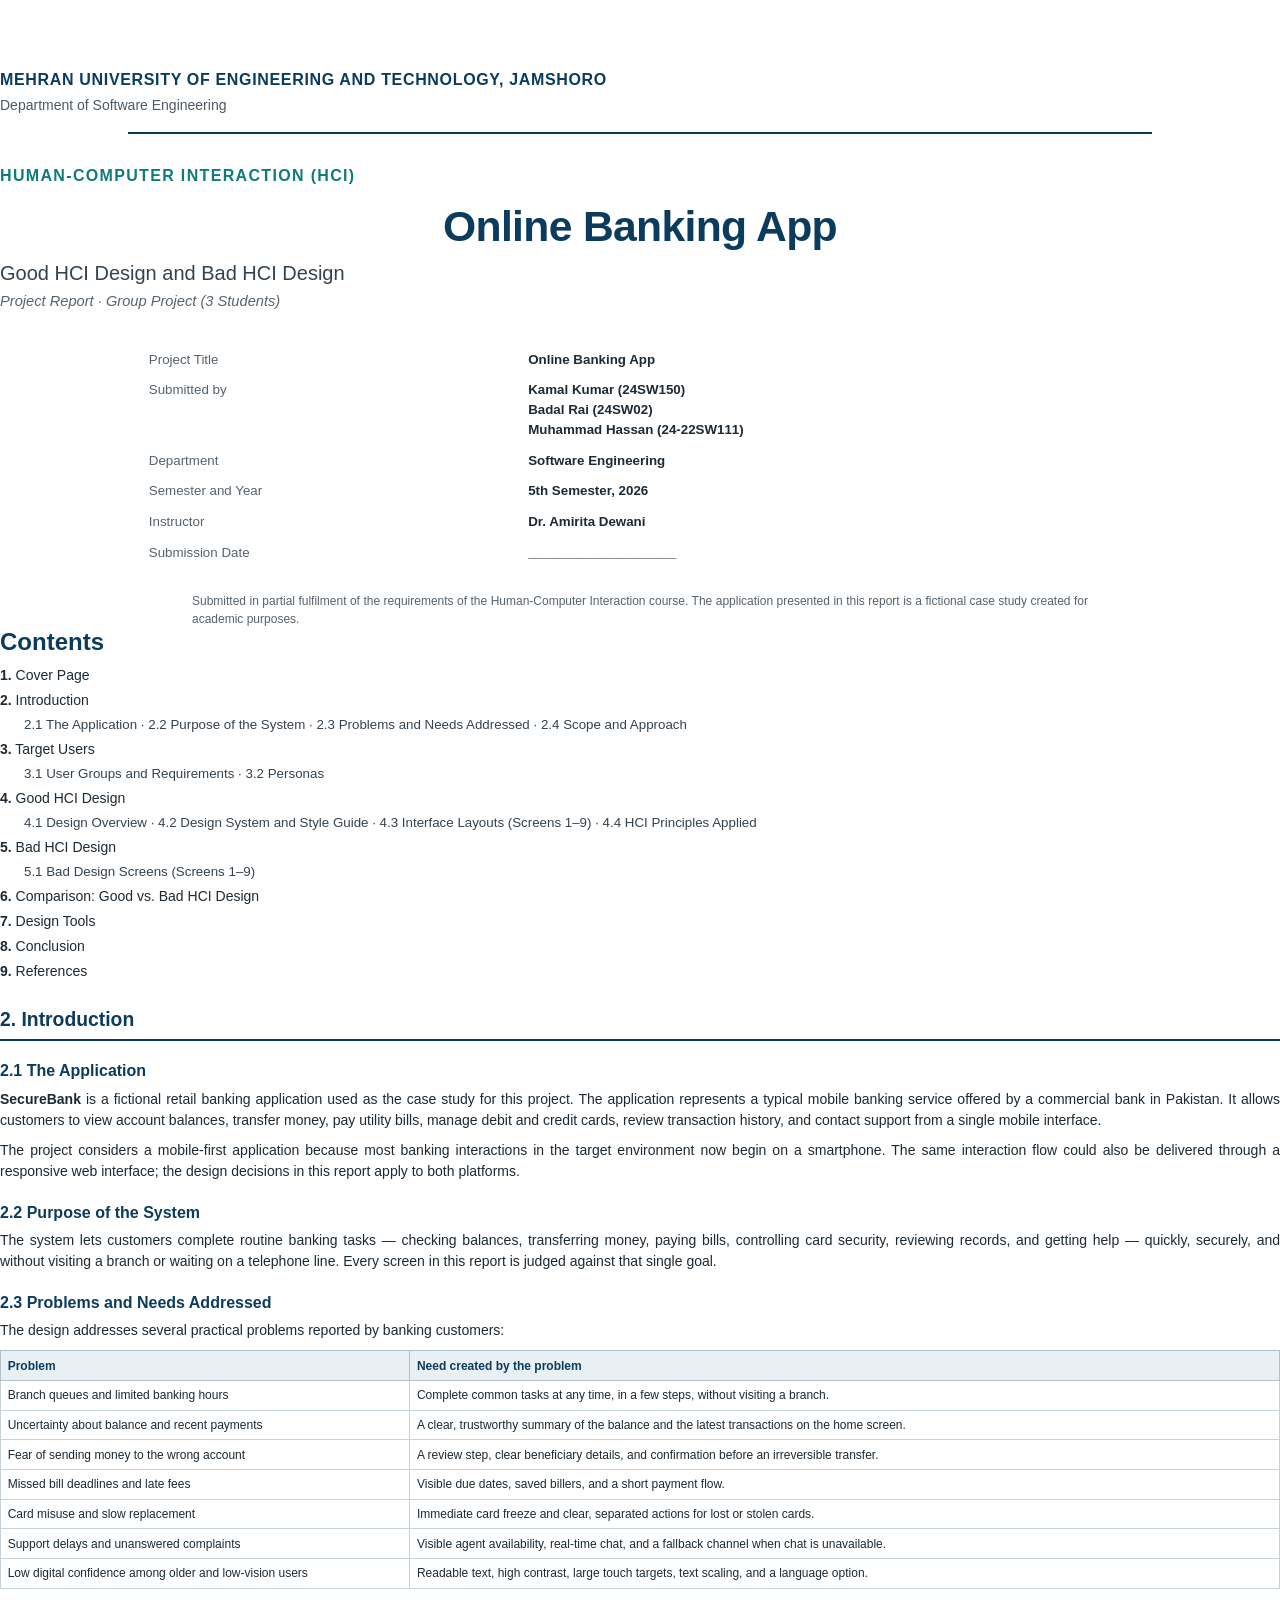
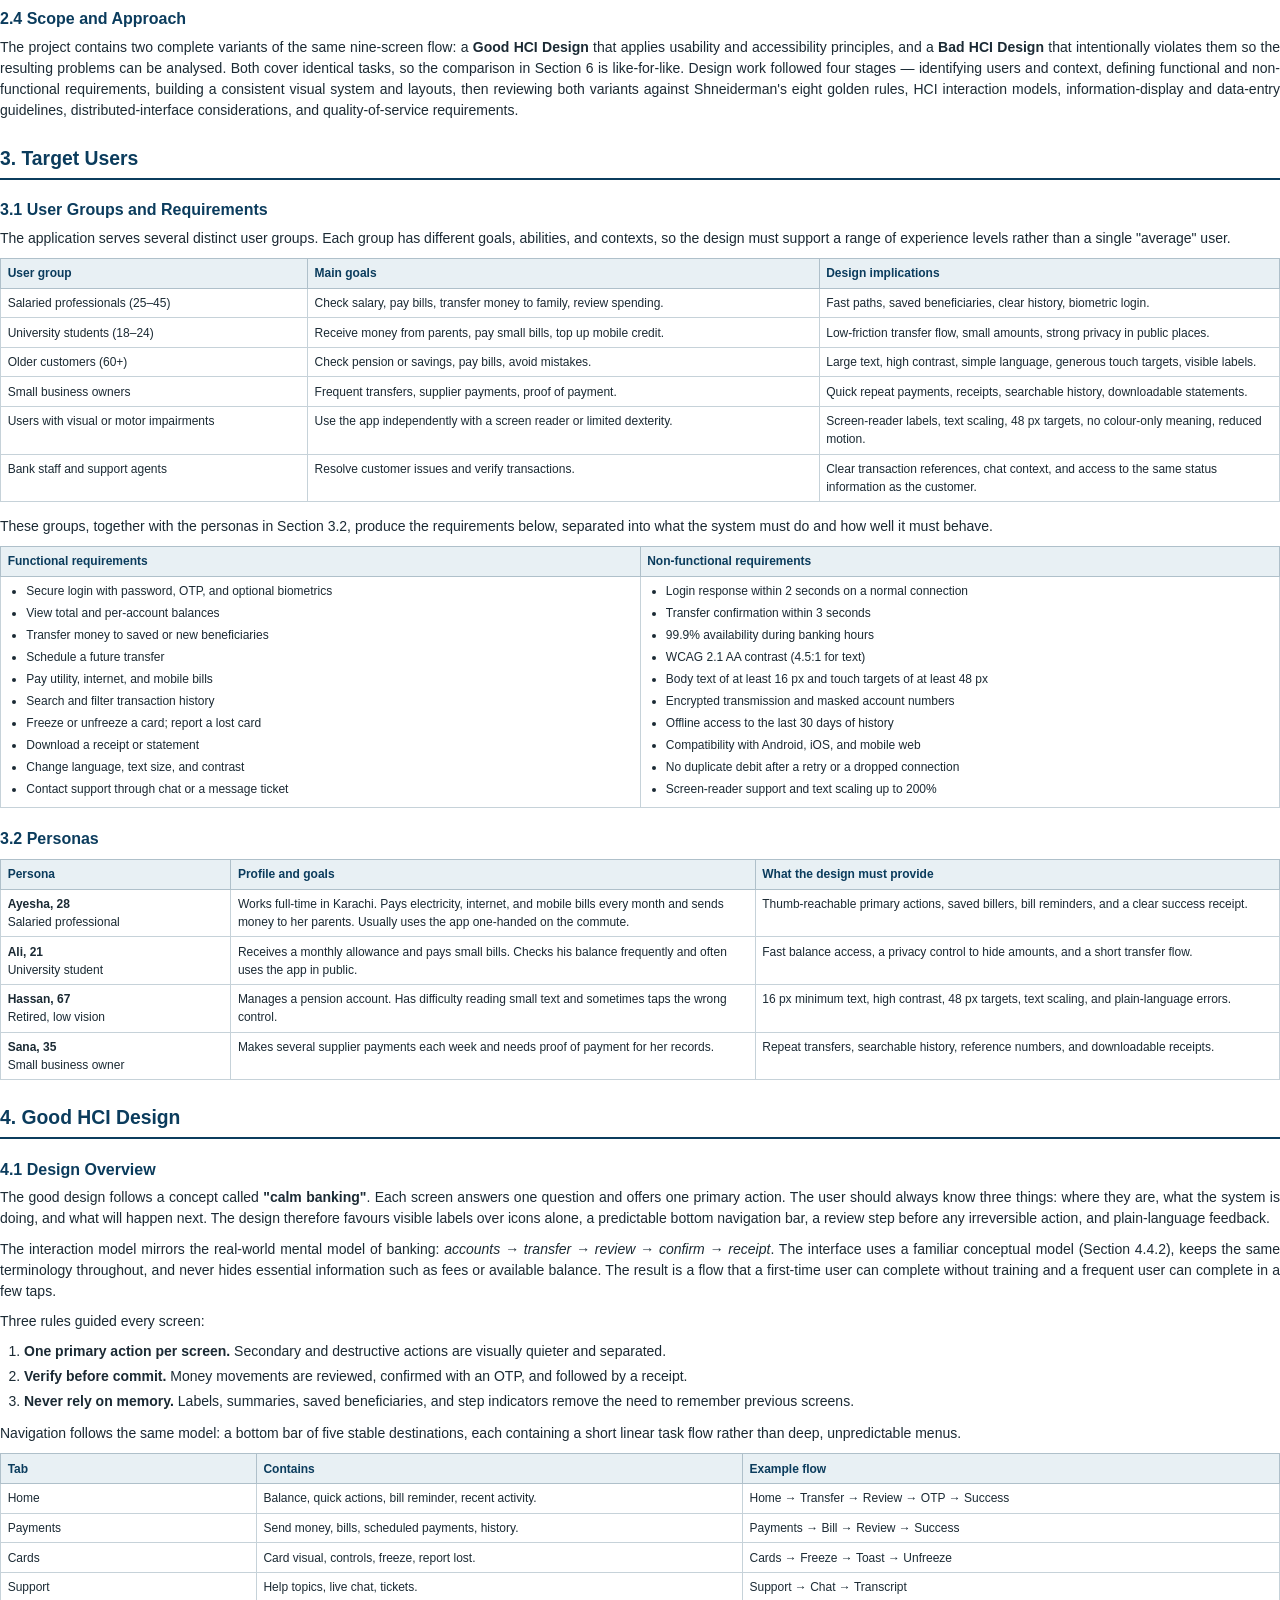
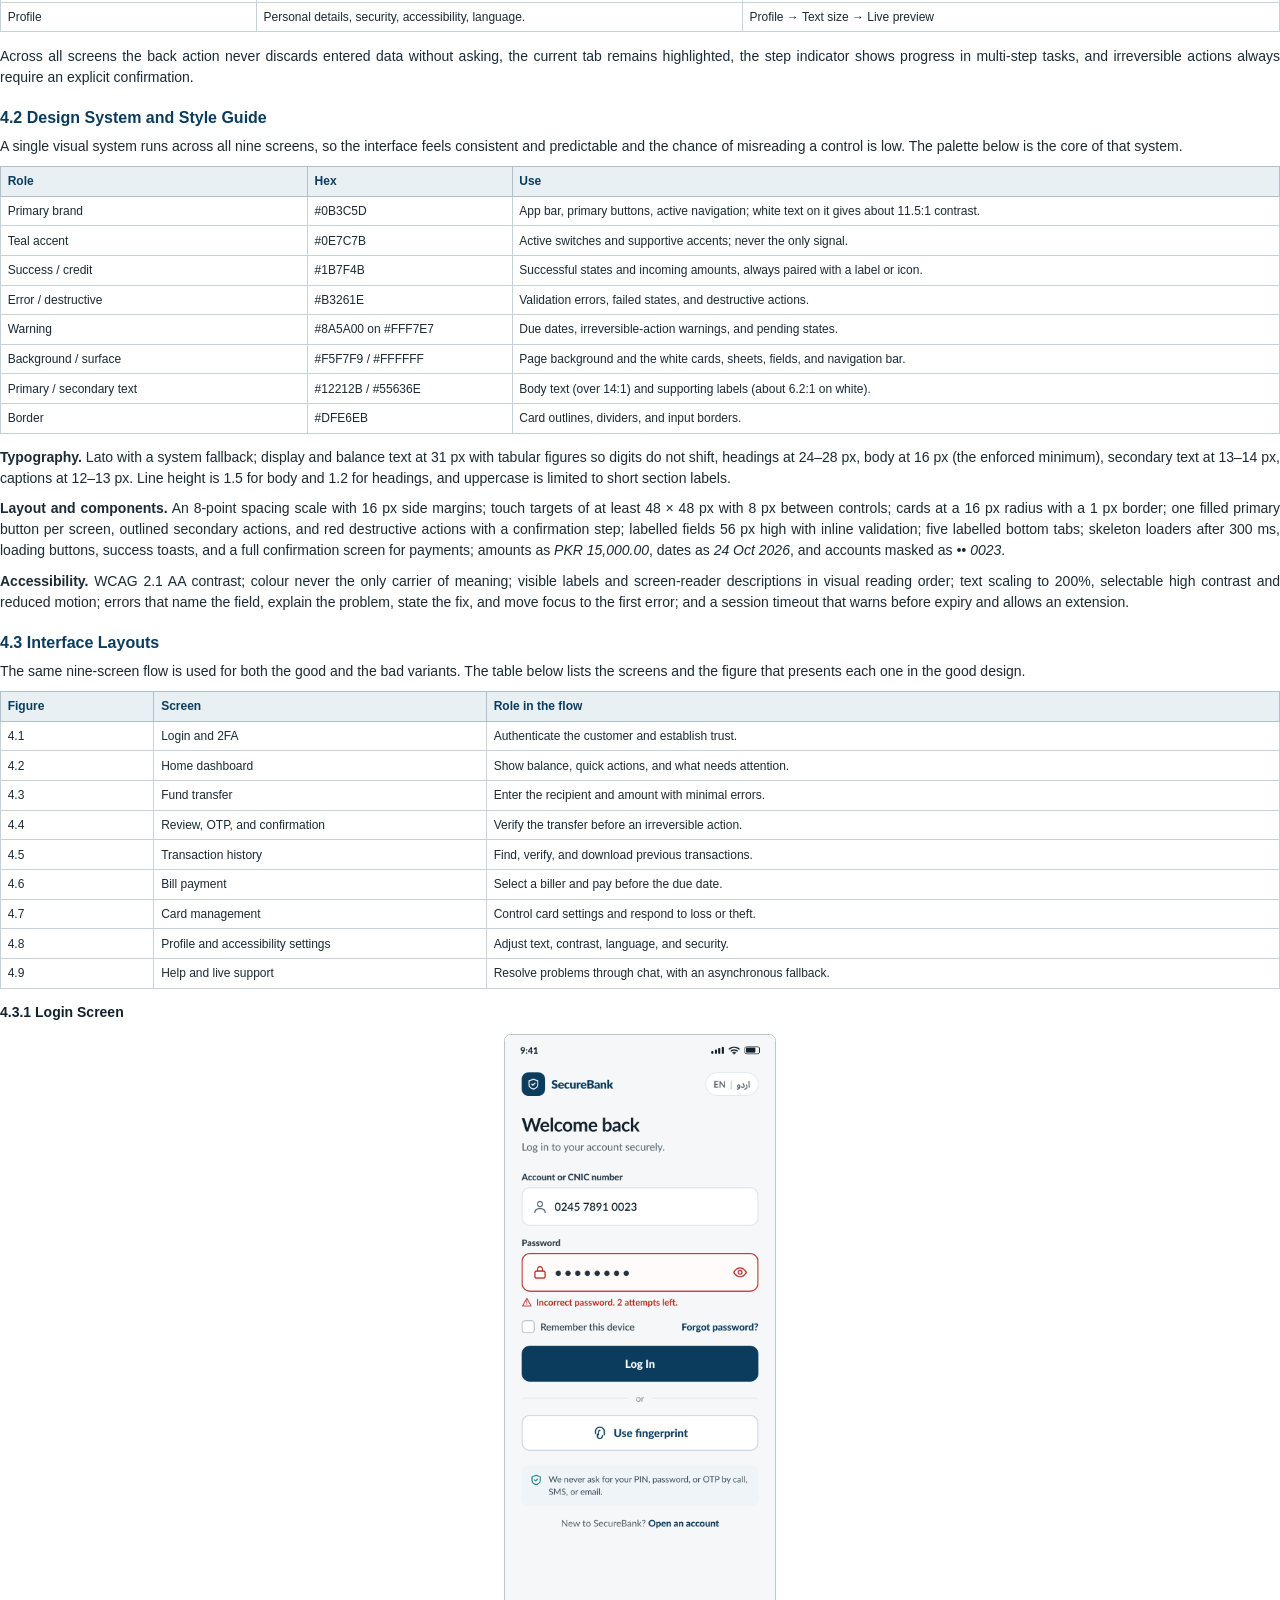
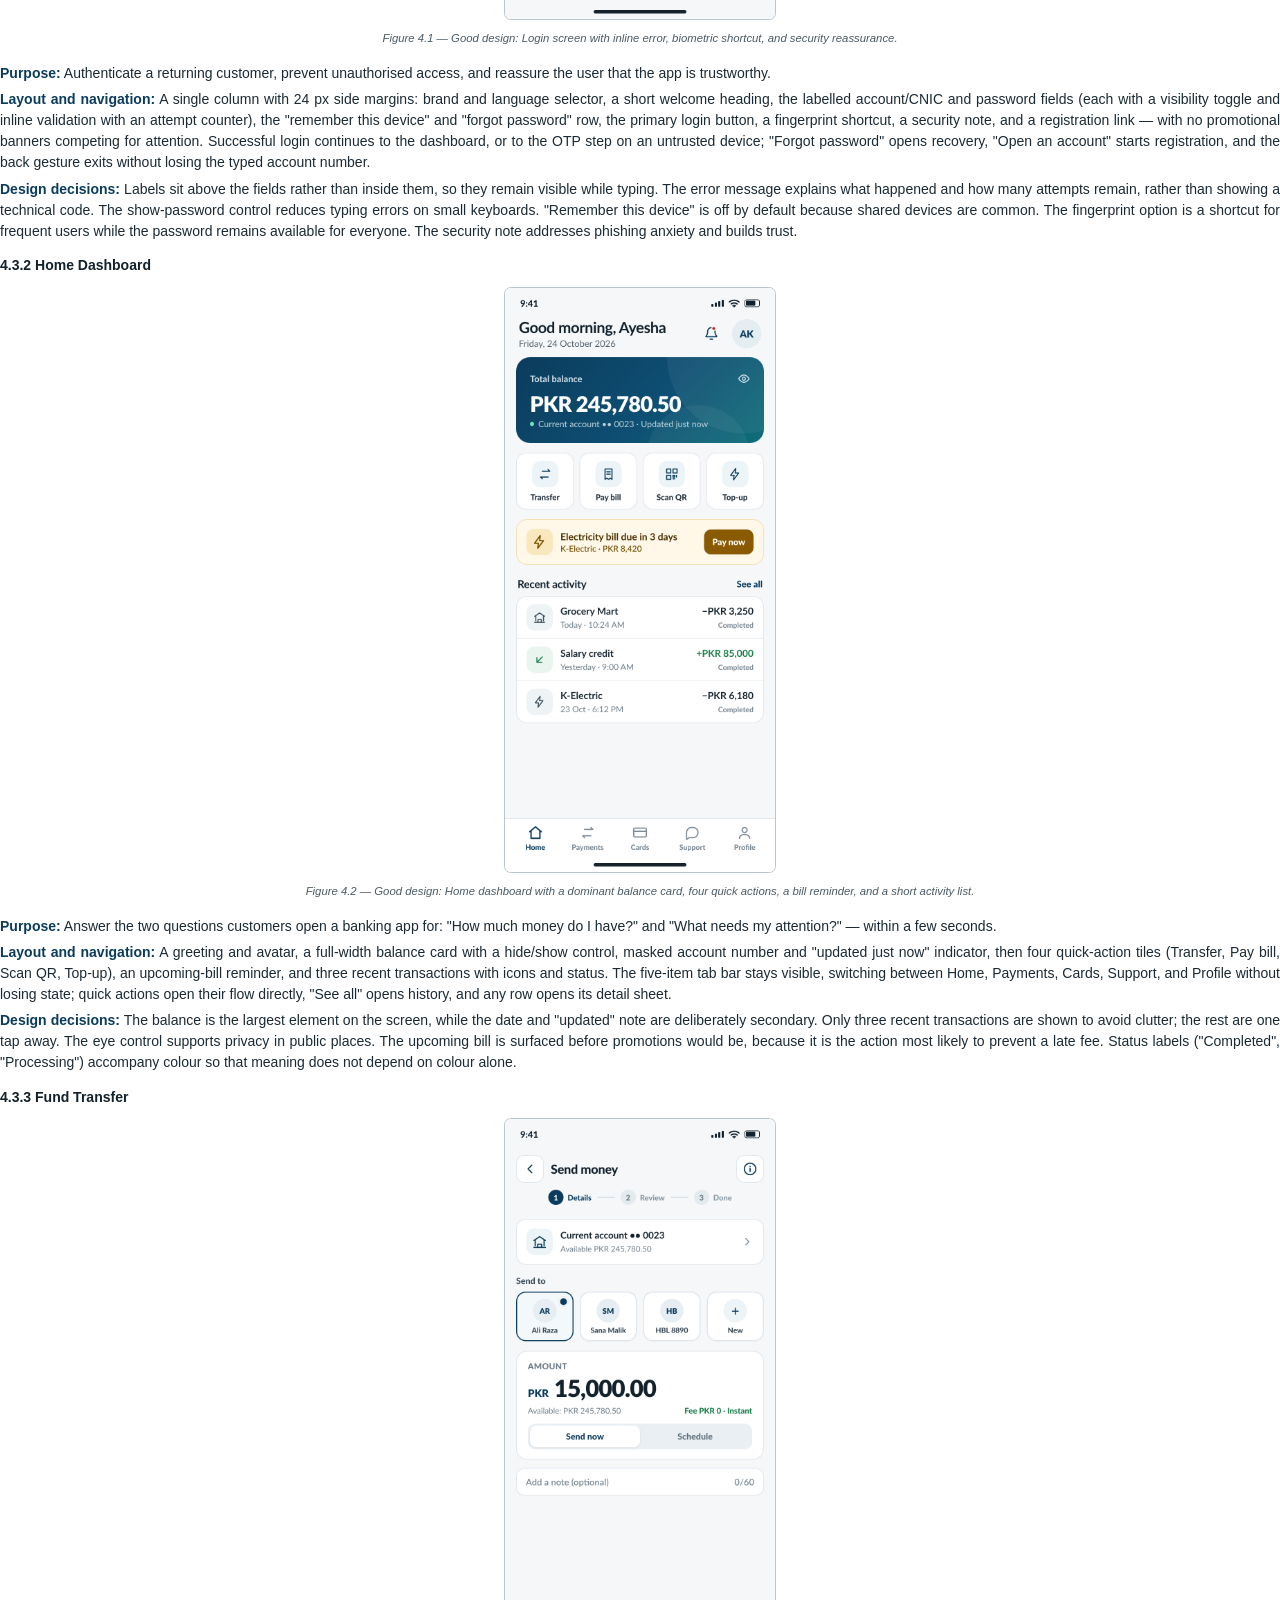
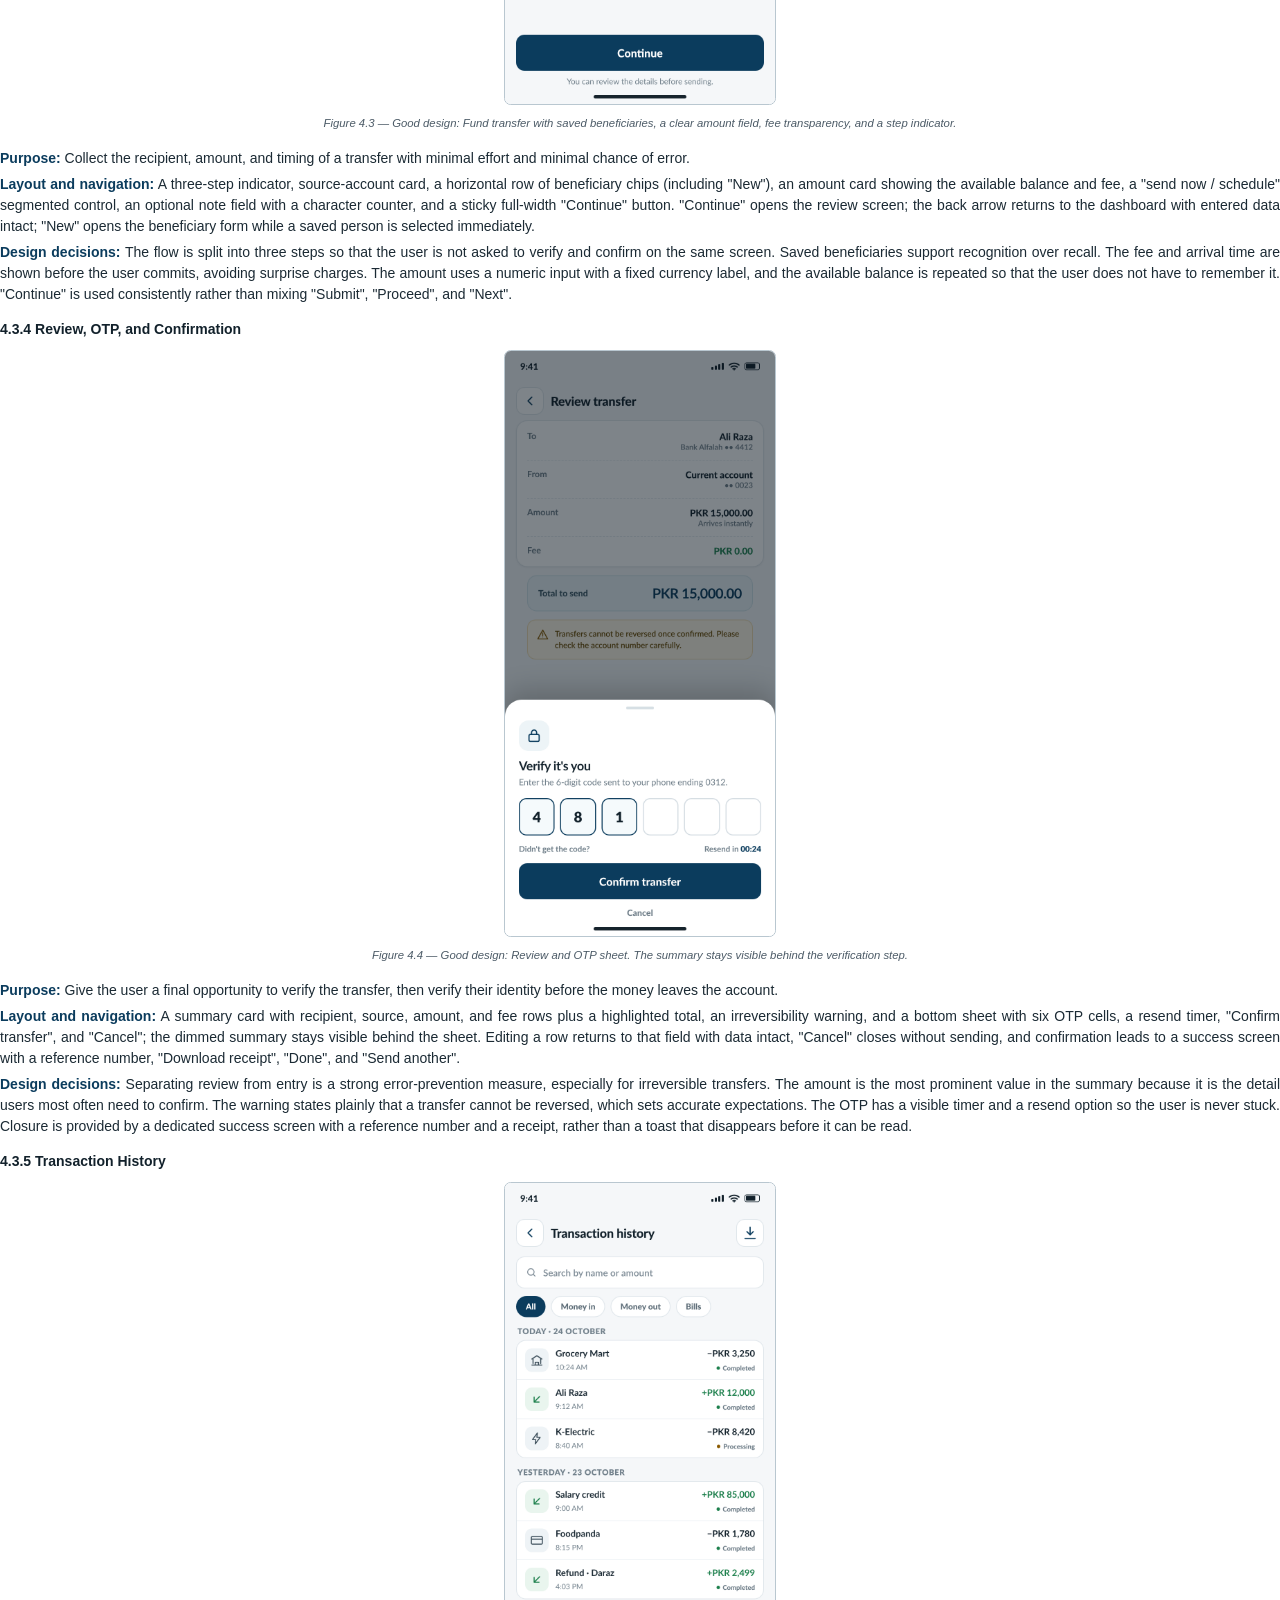
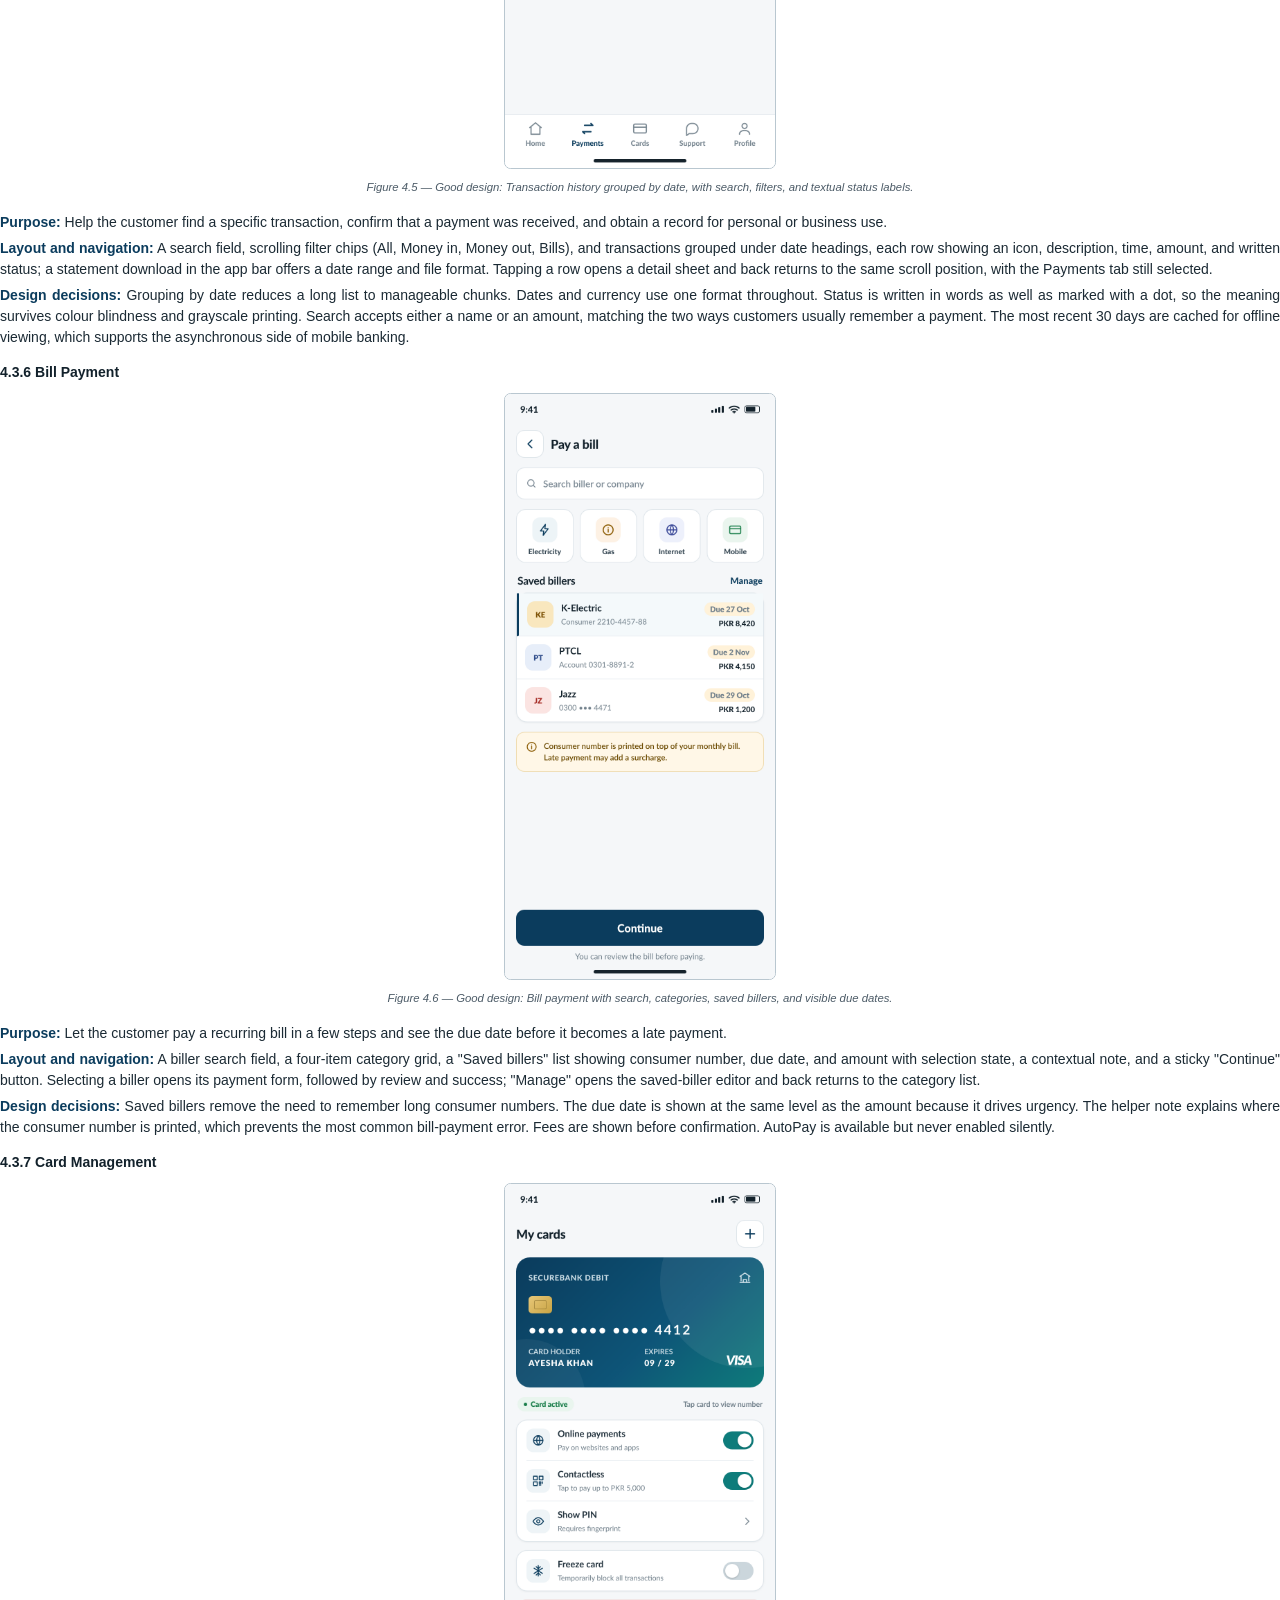
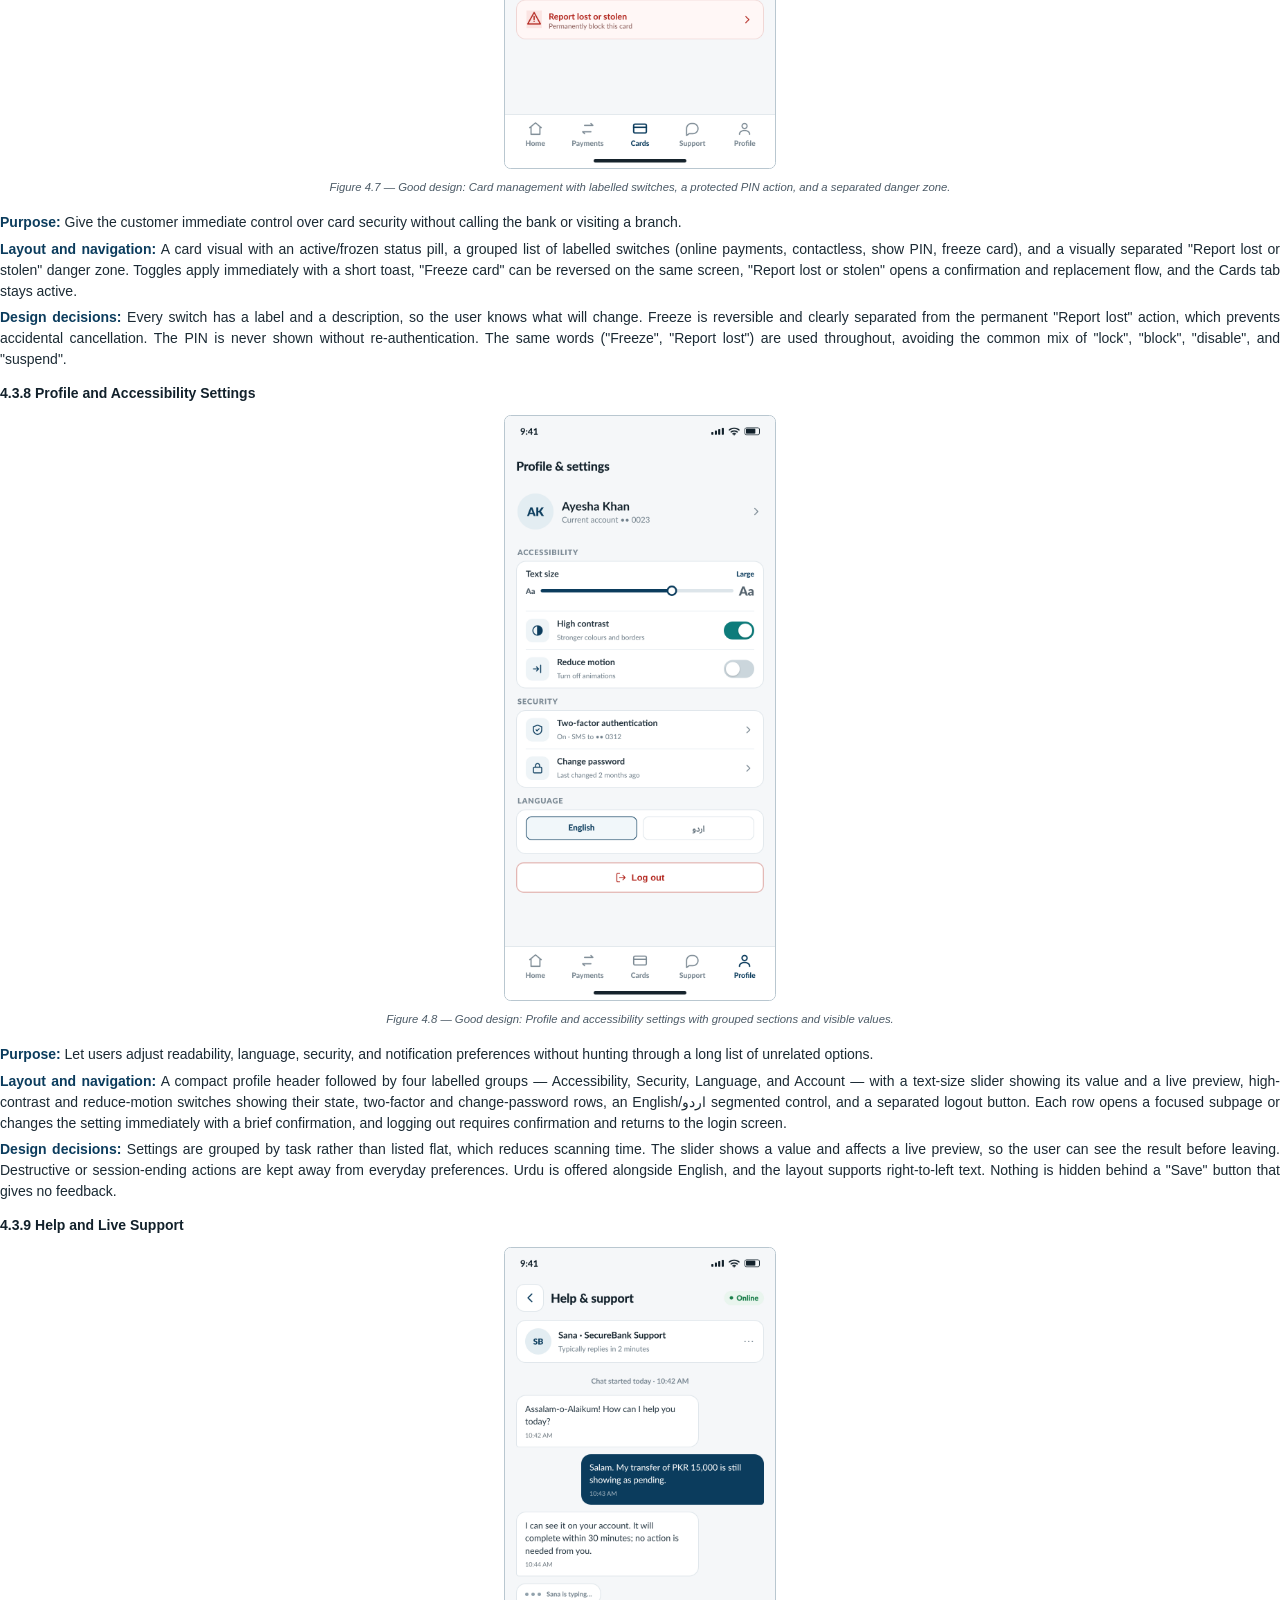
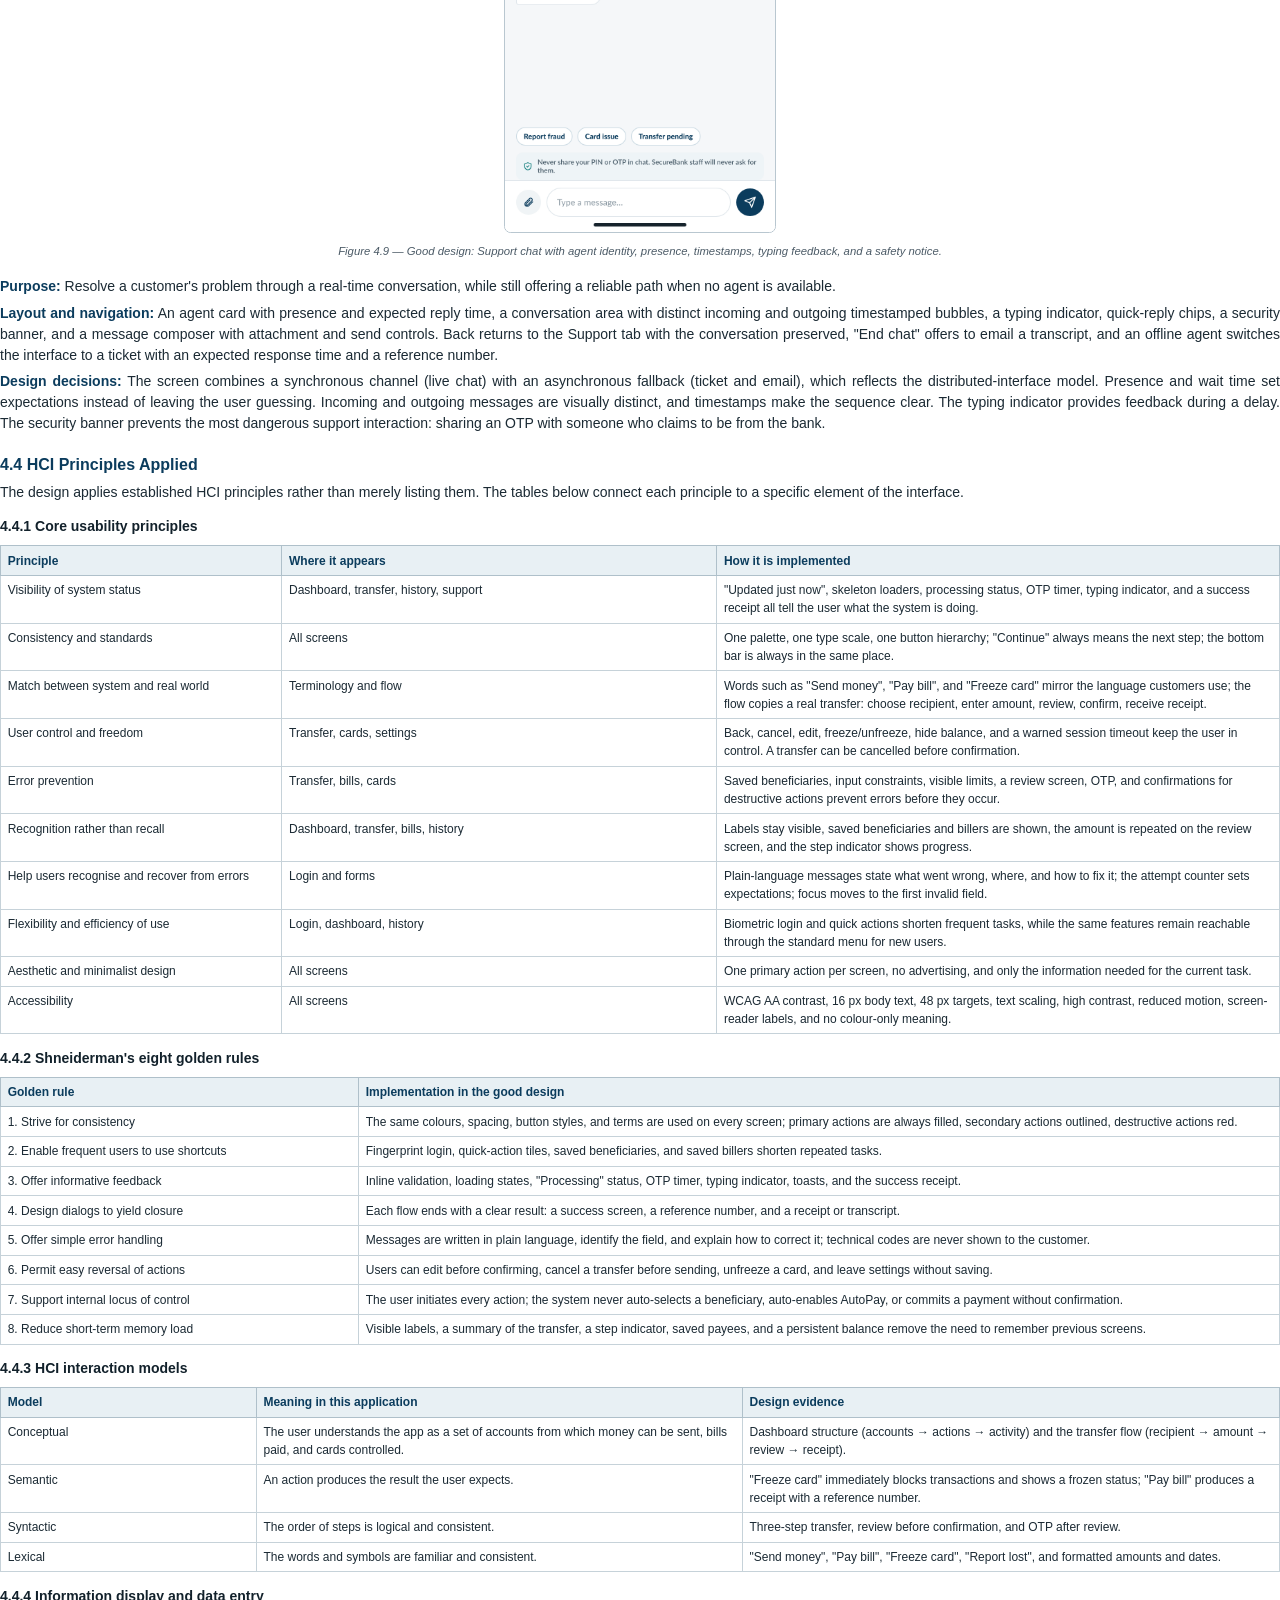
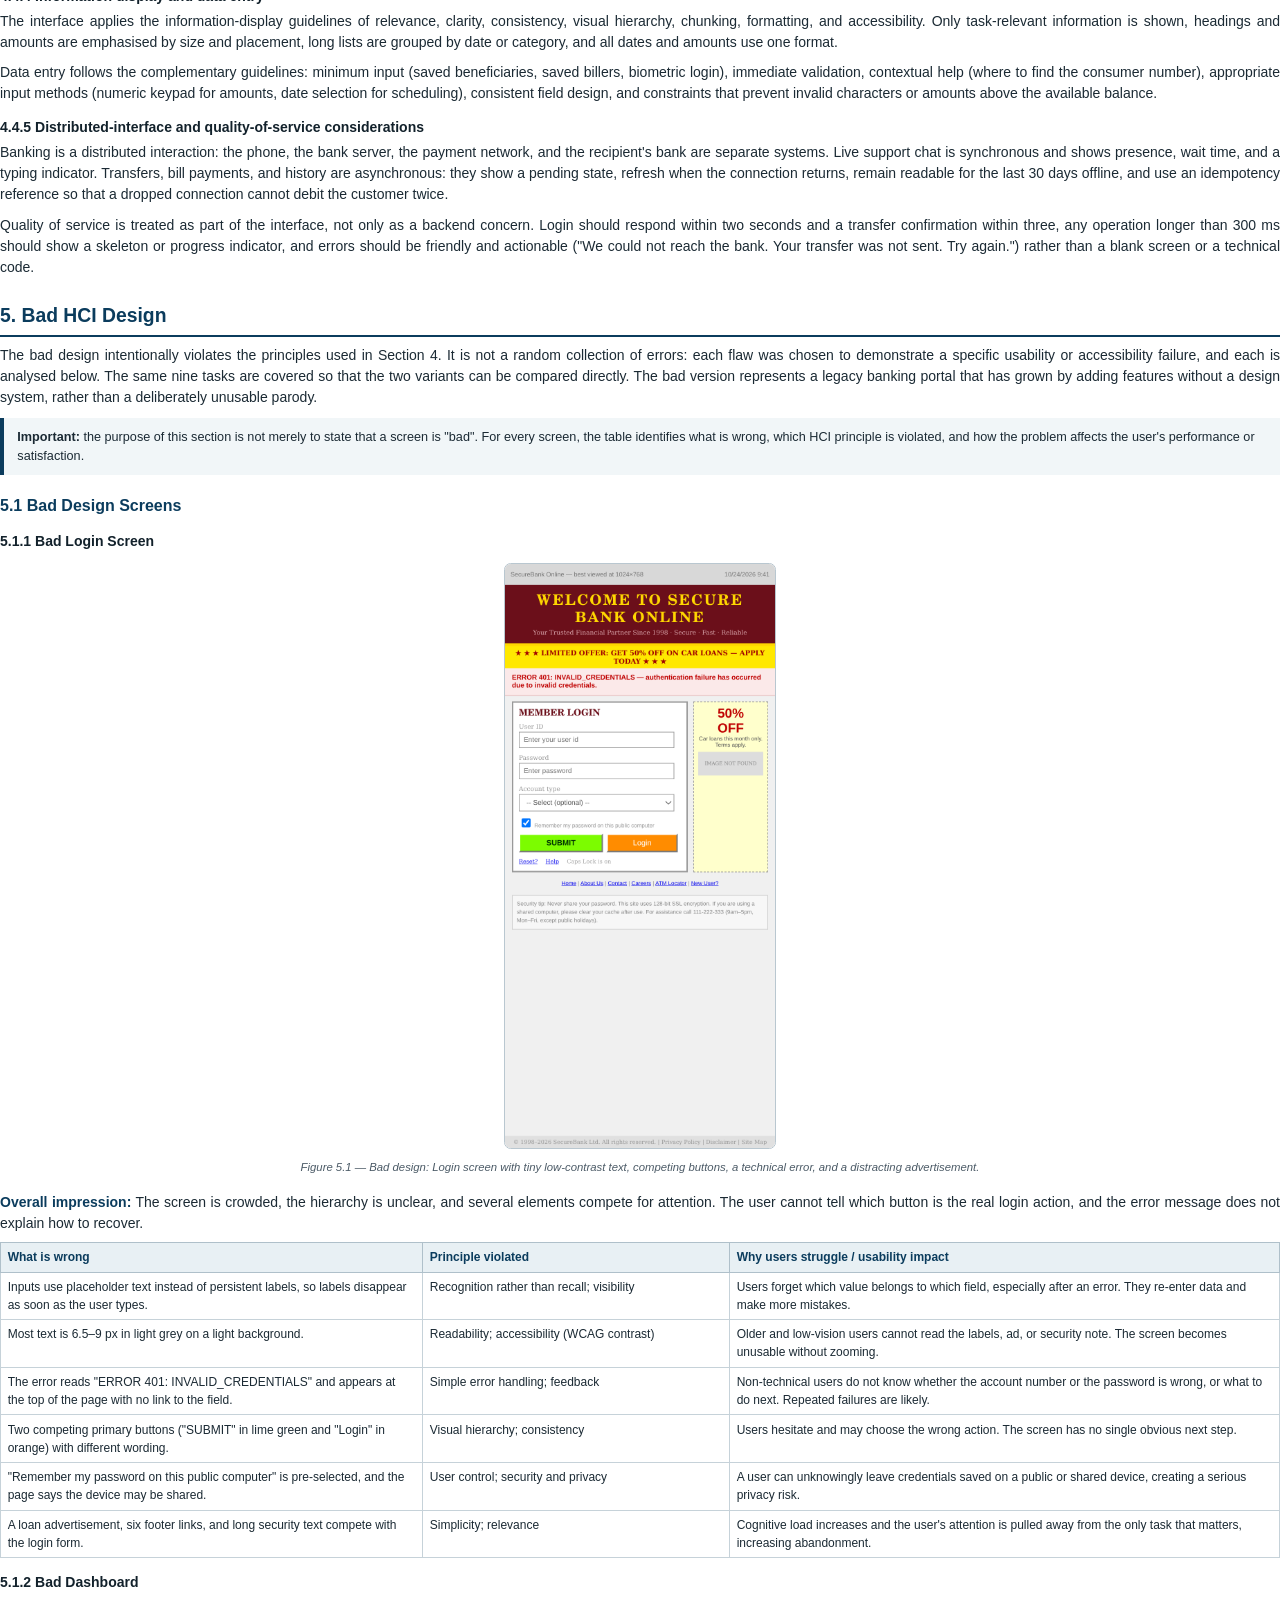
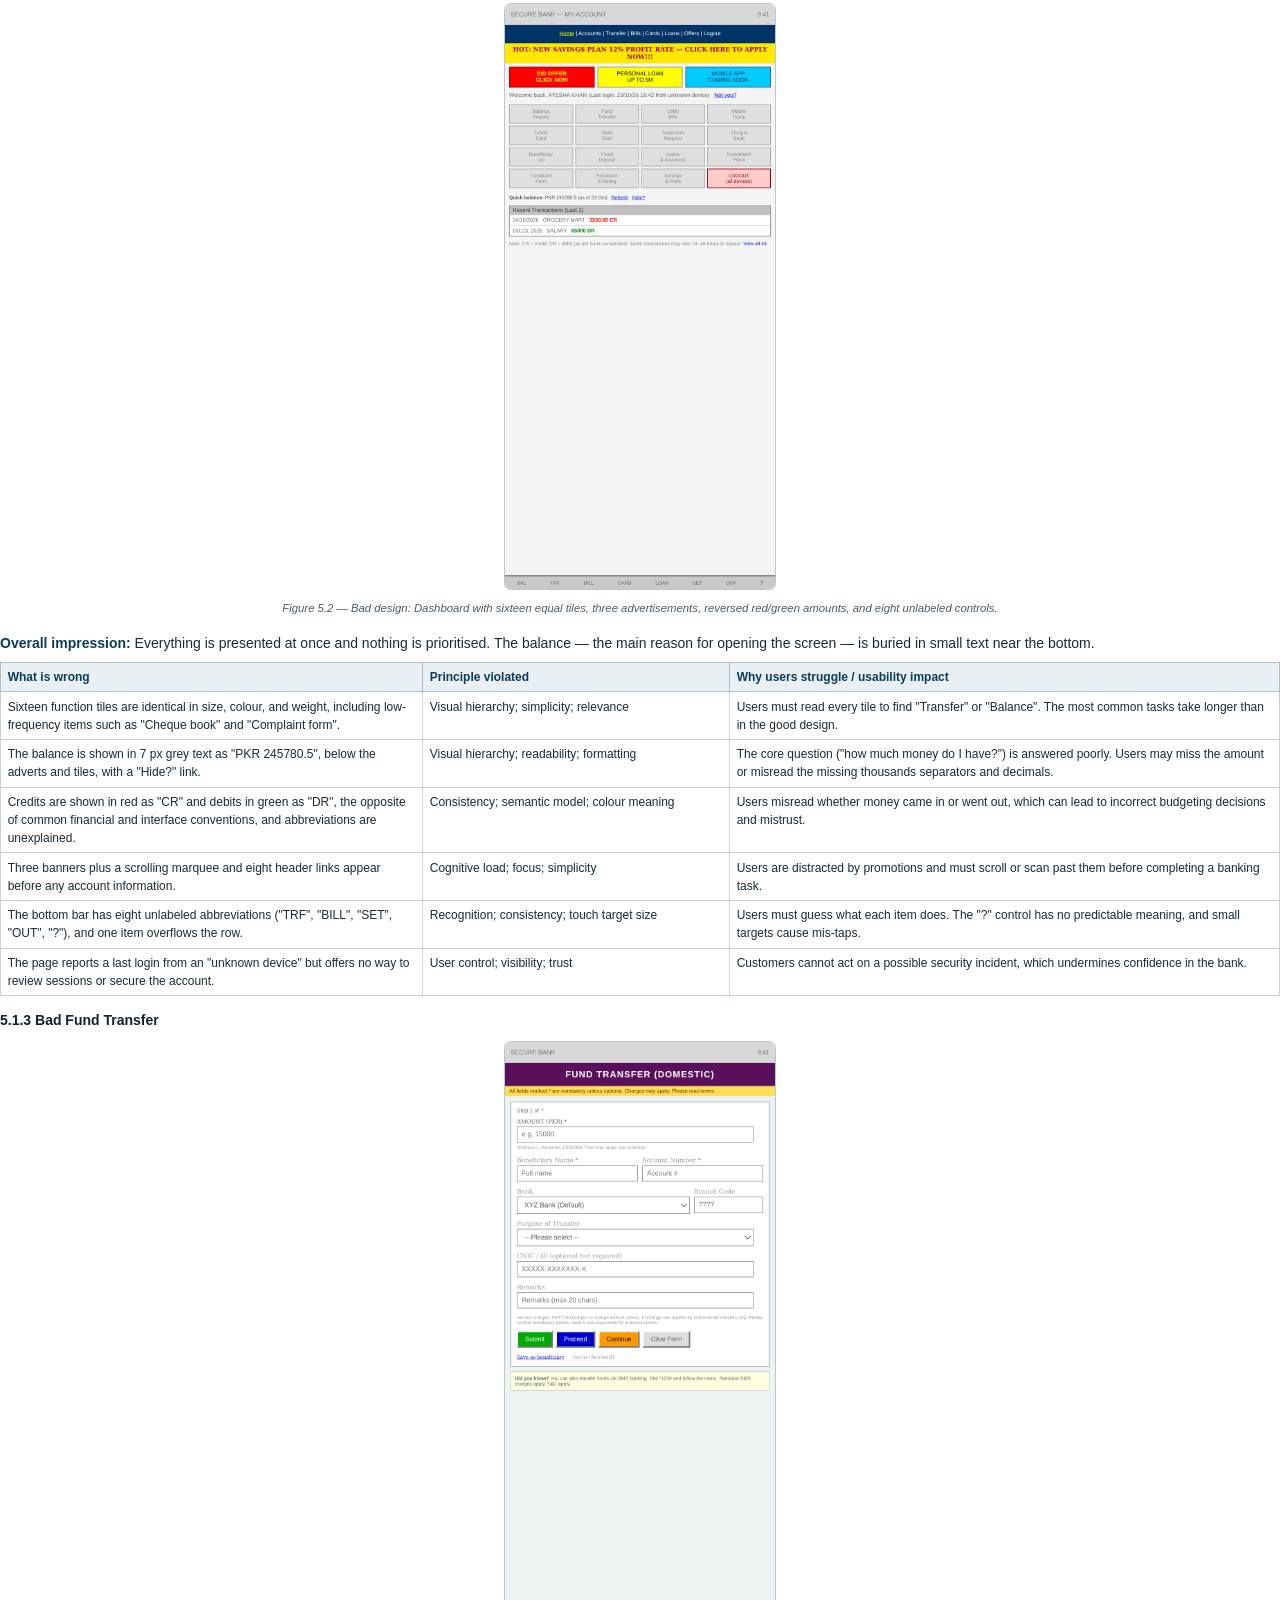
==== report/HCI_Project_Report.html @ adb455c4 "Add SecureBank HCI prototype: usable and violation builds with study layer" ====
<!doctype html>
<html lang="en">
<head>
<meta charset="utf-8">
<title>HCI Project Report — Online Banking App</title>
<style>
@page{size:A4;margin:2cm}
body{font-family:'Lato','Noto Sans',Arial,sans-serif;font-size:10.5pt;line-height:1.5;color:#1B2A34;margin:0}
h1{font-size:21pt;color:#0B3C5D;margin:0 0 6pt;line-height:1.2}
h2{font-size:14.5pt;color:#0B3C5D;margin:18pt 0 6pt;border-bottom:1.5pt solid #0B3C5D;padding-bottom:3pt;page-break-after:avoid}
h3{font-size:12pt;color:#0B3C5D;margin:14pt 0 4pt;page-break-after:avoid}
h4{font-size:10.5pt;color:#12212B;margin:10pt 0 3pt}
p{margin:0 0 7pt;text-align:justify}
ul,ol{margin:0 0 8pt 18pt;padding:0}
li{margin-bottom:3pt}
table{width:100%;border-collapse:collapse;margin:6pt 0 10pt;font-size:9pt;page-break-inside:avoid}
th{background:#E8F0F4;color:#0B3C5D;text-align:left;padding:4pt 5pt;border:0.75pt solid #AFC0CA;vertical-align:top}
td{padding:4pt 5pt;border:0.75pt solid #C6D2D9;vertical-align:top}
.muted{color:#55636E}
.small{font-size:9pt}
figure{margin:8pt 0 12pt;text-align:center;page-break-inside:avoid}
figure img{width:270px;max-width:100%;border:1px solid #B9C7D0;border-radius:5pt}
figcaption{font-size:8.5pt;color:#4B5A66;font-style:italic;margin-top:3pt}
.cover{text-align:center;padding-top:18mm}
.cover .uni{font-size:12pt;font-weight:bold;letter-spacing:.5pt;color:#0B3C5D;margin:0}
.cover .dept{font-size:10.5pt;color:#4B5A66;margin:2pt 0 0}
.cover .rule{height:2pt;background:#0B3C5D;width:80%;margin:12pt auto 22pt}
.cover .course{font-size:12pt;font-weight:bold;color:#0E7C7B;letter-spacing:1pt;text-transform:uppercase;margin:0 0 10pt}
.cover h1{font-size:32pt;margin:0 0 4pt;letter-spacing:-.5pt}
.cover .subtitle{font-size:15pt;color:#33434F;margin:0 0 2pt}
.cover .tag{font-size:11pt;color:#55636E;font-style:italic;margin:0 0 24pt}
.cover table{width:78%;margin:0 auto 18pt;font-size:10pt;page-break-inside:avoid}
.cover td{border:0;padding:4pt 6pt;text-align:left}
.cover td.k{color:#55636E;width:38%}
.cover td.v{font-weight:bold}
.cover .note{font-size:9pt;color:#55636E;width:70%;margin:14pt auto 0;line-height:1.5}
.pagebreak{page-break-after:always;height:0}
.toc{font-size:10.5pt;margin-top:6pt}
.toc div{margin-bottom:3pt}
.toc .l2{margin-left:18pt;font-size:10pt;color:#33434F}
.note-box{background:#F1F6F8;border-left:3pt solid #0B3C5D;padding:7pt 10pt;margin:8pt 0 10pt;font-size:9.5pt}
.warn-box{background:#FFF7E7;border-left:3pt solid #8A5A00;padding:7pt 10pt;margin:8pt 0 10pt;font-size:9.5pt}
.screen-meta{margin:0 0 6pt}
.screen-meta p{margin:0 0 4pt}
.screen-meta b.lbl{color:#0B3C5D}
.two-col{display:table;width:100%}
.two-col>div{display:table-cell;width:50%;vertical-align:top;padding-right:8pt}
.refs p{text-indent:-18pt;margin-left:18pt;font-size:9.5pt}
</style>
</head>
<body>

<!-- ============ COVER ============ -->
<div class="cover">
  <p class="uni">MEHRAN UNIVERSITY OF ENGINEERING AND TECHNOLOGY, JAMSHORO</p>
  <p class="dept">Department of Software Engineering</p>
  <div class="rule"></div>
  <p class="course">Human-Computer Interaction (HCI)</p>
  <h1>Online Banking App</h1>
  <p class="subtitle">Good HCI Design and Bad HCI Design</p>
  <p class="tag">Project Report · Group Project (3 Students)</p>

  <table>
    <tr><td class="k">Project Title</td><td class="v">Online Banking App</td></tr>
    <tr><td class="k">Submitted by</td><td class="v">Kamal Kumar (24SW150)<br>Badal Rai (24SW02)<br>Muhammad Hassan (24-22SW111)</td></tr>
    <tr><td class="k">Department</td><td class="v">Software Engineering</td></tr>
    <tr><td class="k">Semester and Year</td><td class="v">5th Semester, 2026</td></tr>
    <tr><td class="k">Instructor</td><td class="v">Dr. Amirita Dewani</td></tr>
    <tr><td class="k">Submission Date</td><td class="v">____________________</td></tr>
  </table>

  <p class="note">Submitted in partial fulfilment of the requirements of the Human-Computer Interaction course. The application presented in this report is a fictional case study created for academic purposes.</p>
</div>
<div class="pagebreak"></div>

<!-- ============ CONTENTS ============ -->
<h1 style="font-size:18pt">Contents</h1>
<div class="toc">
  <div><b>1.</b> Cover Page</div>
  <div><b>2.</b> Introduction</div>
  <div class="l2">2.1 The Application · 2.2 Purpose of the System · 2.3 Problems and Needs Addressed · 2.4 Scope and Approach</div>
  <div><b>3.</b> Target Users</div>
  <div class="l2">3.1 User Groups and Requirements · 3.2 Personas</div>
  <div><b>4.</b> Good HCI Design</div>
  <div class="l2">4.1 Design Overview · 4.2 Design System and Style Guide · 4.3 Interface Layouts (Screens 1–9) · 4.4 HCI Principles Applied</div>
  <div><b>5.</b> Bad HCI Design</div>
  <div class="l2">5.1 Bad Design Screens (Screens 1–9)</div>
  <div><b>6.</b> Comparison: Good vs. Bad HCI Design</div>
  <div><b>7.</b> Design Tools</div>
  <div><b>8.</b> Conclusion</div>
  <div><b>9.</b> References</div>
</div>
<div class="pagebreak"></div>

<!-- ============ 2 INTRODUCTION ============ -->
<h2>2. Introduction</h2>

<h3>2.1 The Application</h3>
<p><b>SecureBank</b> is a fictional retail banking application used as the case study for this project. The application represents a typical mobile banking service offered by a commercial bank in Pakistan. It allows customers to view account balances, transfer money, pay utility bills, manage debit and credit cards, review transaction history, and contact support from a single mobile interface.</p>
<p>The project considers a mobile-first application because most banking interactions in the target environment now begin on a smartphone. The same interaction flow could also be delivered through a responsive web interface; the design decisions in this report apply to both platforms.</p>

<h3>2.2 Purpose of the System</h3>
<p>The system lets customers complete routine banking tasks — checking balances, transferring money, paying bills, controlling card security, reviewing records, and getting help — quickly, securely, and without visiting a branch or waiting on a telephone line. Every screen in this report is judged against that single goal.</p>

<h3>2.3 Problems and Needs Addressed</h3>
<p>The design addresses several practical problems reported by banking customers:</p>
<table>
  <tr><th style="width:32%">Problem</th><th>Need created by the problem</th></tr>
  <tr><td>Branch queues and limited banking hours</td><td>Complete common tasks at any time, in a few steps, without visiting a branch.</td></tr>
  <tr><td>Uncertainty about balance and recent payments</td><td>A clear, trustworthy summary of the balance and the latest transactions on the home screen.</td></tr>
  <tr><td>Fear of sending money to the wrong account</td><td>A review step, clear beneficiary details, and confirmation before an irreversible transfer.</td></tr>
  <tr><td>Missed bill deadlines and late fees</td><td>Visible due dates, saved billers, and a short payment flow.</td></tr>
  <tr><td>Card misuse and slow replacement</td><td>Immediate card freeze and clear, separated actions for lost or stolen cards.</td></tr>
  <tr><td>Support delays and unanswered complaints</td><td>Visible agent availability, real-time chat, and a fallback channel when chat is unavailable.</td></tr>
  <tr><td>Low digital confidence among older and low-vision users</td><td>Readable text, high contrast, large touch targets, text scaling, and a language option.</td></tr>
</table>

<h3>2.4 Scope and Approach</h3>
<p>The project contains two complete variants of the same nine-screen flow: a <b>Good HCI Design</b> that applies usability and accessibility principles, and a <b>Bad HCI Design</b> that intentionally violates them so the resulting problems can be analysed. Both cover identical tasks, so the comparison in Section 6 is like-for-like. Design work followed four stages — identifying users and context, defining functional and non-functional requirements, building a consistent visual system and layouts, then reviewing both variants against Shneiderman's eight golden rules, HCI interaction models, information-display and data-entry guidelines, distributed-interface considerations, and quality-of-service requirements.</p>

<div class="pagebreak"></div>

<!-- ============ 3 TARGET USERS ============ -->
<h2>3. Target Users</h2>

<h3>3.1 User Groups and Requirements</h3>
<p>The application serves several distinct user groups. Each group has different goals, abilities, and contexts, so the design must support a range of experience levels rather than a single "average" user.</p>
<table>
  <tr><th style="width:24%">User group</th><th style="width:40%">Main goals</th><th>Design implications</th></tr>
  <tr><td>Salaried professionals (25–45)</td><td>Check salary, pay bills, transfer money to family, review spending.</td><td>Fast paths, saved beneficiaries, clear history, biometric login.</td></tr>
  <tr><td>University students (18–24)</td><td>Receive money from parents, pay small bills, top up mobile credit.</td><td>Low-friction transfer flow, small amounts, strong privacy in public places.</td></tr>
  <tr><td>Older customers (60+)</td><td>Check pension or savings, pay bills, avoid mistakes.</td><td>Large text, high contrast, simple language, generous touch targets, visible labels.</td></tr>
  <tr><td>Small business owners</td><td>Frequent transfers, supplier payments, proof of payment.</td><td>Quick repeat payments, receipts, searchable history, downloadable statements.</td></tr>
  <tr><td>Users with visual or motor impairments</td><td>Use the app independently with a screen reader or limited dexterity.</td><td>Screen-reader labels, text scaling, 48 px targets, no colour-only meaning, reduced motion.</td></tr>
  <tr><td>Bank staff and support agents</td><td>Resolve customer issues and verify transactions.</td><td>Clear transaction references, chat context, and access to the same status information as the customer.</td></tr>
</table>
<p>These groups, together with the personas in Section 3.2, produce the requirements below, separated into what the system must do and how well it must behave.</p>
<table>
  <tr><th style="width:50%">Functional requirements</th><th>Non-functional requirements</th></tr>
  <tr><td>
    <ul style="margin:0 0 0 14pt">
      <li>Secure login with password, OTP, and optional biometrics</li>
      <li>View total and per-account balances</li>
      <li>Transfer money to saved or new beneficiaries</li>
      <li>Schedule a future transfer</li>
      <li>Pay utility, internet, and mobile bills</li>
      <li>Search and filter transaction history</li>
      <li>Freeze or unfreeze a card; report a lost card</li>
      <li>Download a receipt or statement</li>
      <li>Change language, text size, and contrast</li>
      <li>Contact support through chat or a message ticket</li>
    </ul>
  </td><td>
    <ul style="margin:0 0 0 14pt">
      <li>Login response within 2 seconds on a normal connection</li>
      <li>Transfer confirmation within 3 seconds</li>
      <li>99.9% availability during banking hours</li>
      <li>WCAG 2.1 AA contrast (4.5:1 for text)</li>
      <li>Body text of at least 16 px and touch targets of at least 48 px</li>
      <li>Encrypted transmission and masked account numbers</li>
      <li>Offline access to the last 30 days of history</li>
      <li>Compatibility with Android, iOS, and mobile web</li>
      <li>No duplicate debit after a retry or a dropped connection</li>
      <li>Screen-reader support and text scaling up to 200%</li>
    </ul>
  </td></tr>
</table>

<h3>3.2 Personas</h3>
<table>
  <tr><th style="width:18%">Persona</th><th style="width:41%">Profile and goals</th><th>What the design must provide</th></tr>
  <tr><td><b>Ayesha, 28</b><br>Salaried professional</td><td>Works full-time in Karachi. Pays electricity, internet, and mobile bills every month and sends money to her parents. Usually uses the app one-handed on the commute.</td><td>Thumb-reachable primary actions, saved billers, bill reminders, and a clear success receipt.</td></tr>
  <tr><td><b>Ali, 21</b><br>University student</td><td>Receives a monthly allowance and pays small bills. Checks his balance frequently and often uses the app in public.</td><td>Fast balance access, a privacy control to hide amounts, and a short transfer flow.</td></tr>
  <tr><td><b>Hassan, 67</b><br>Retired, low vision</td><td>Manages a pension account. Has difficulty reading small text and sometimes taps the wrong control.</td><td>16 px minimum text, high contrast, 48 px targets, text scaling, and plain-language errors.</td></tr>
  <tr><td><b>Sana, 35</b><br>Small business owner</td><td>Makes several supplier payments each week and needs proof of payment for her records.</td><td>Repeat transfers, searchable history, reference numbers, and downloadable receipts.</td></tr>
</table>

<div class="pagebreak"></div>

<!-- ============ 4 GOOD DESIGN ============ -->
<h2>4. Good HCI Design</h2>

<h3>4.1 Design Overview</h3>
<p>The good design follows a concept called <b>"calm banking"</b>. Each screen answers one question and offers one primary action. The user should always know three things: where they are, what the system is doing, and what will happen next. The design therefore favours visible labels over icons alone, a predictable bottom navigation bar, a review step before any irreversible action, and plain-language feedback.</p>
<p>The interaction model mirrors the real-world mental model of banking: <i>accounts → transfer → review → confirm → receipt</i>. The interface uses a familiar conceptual model (Section 4.4.2), keeps the same terminology throughout, and never hides essential information such as fees or available balance. The result is a flow that a first-time user can complete without training and a frequent user can complete in a few taps.</p>
<p>Three rules guided every screen:</p>
<ol>
  <li><b>One primary action per screen.</b> Secondary and destructive actions are visually quieter and separated.</li>
  <li><b>Verify before commit.</b> Money movements are reviewed, confirmed with an OTP, and followed by a receipt.</li>
  <li><b>Never rely on memory.</b> Labels, summaries, saved beneficiaries, and step indicators remove the need to remember previous screens.</li>
</ol>
<p>Navigation follows the same model: a bottom bar of five stable destinations, each containing a short linear task flow rather than deep, unpredictable menus.</p>
<table>
  <tr><th style="width:20%">Tab</th><th style="width:38%">Contains</th><th>Example flow</th></tr>
  <tr><td>Home</td><td>Balance, quick actions, bill reminder, recent activity.</td><td>Home → Transfer → Review → OTP → Success</td></tr>
  <tr><td>Payments</td><td>Send money, bills, scheduled payments, history.</td><td>Payments → Bill → Review → Success</td></tr>
  <tr><td>Cards</td><td>Card visual, controls, freeze, report lost.</td><td>Cards → Freeze → Toast → Unfreeze</td></tr>
  <tr><td>Support</td><td>Help topics, live chat, tickets.</td><td>Support → Chat → Transcript</td></tr>
  <tr><td>Profile</td><td>Personal details, security, accessibility, language.</td><td>Profile → Text size → Live preview</td></tr>
</table>
<p>Across all screens the back action never discards entered data without asking, the current tab remains highlighted, the step indicator shows progress in multi-step tasks, and irreversible actions always require an explicit confirmation.</p>

<h3>4.2 Design System and Style Guide</h3>
<p>A single visual system runs across all nine screens, so the interface feels consistent and predictable and the chance of misreading a control is low. The palette below is the core of that system.</p>
<table>
  <tr><th style="width:24%">Role</th><th style="width:16%">Hex</th><th>Use</th></tr>
  <tr><td>Primary brand</td><td>#0B3C5D</td><td>App bar, primary buttons, active navigation; white text on it gives about 11.5:1 contrast.</td></tr>
  <tr><td>Teal accent</td><td>#0E7C7B</td><td>Active switches and supportive accents; never the only signal.</td></tr>
  <tr><td>Success / credit</td><td>#1B7F4B</td><td>Successful states and incoming amounts, always paired with a label or icon.</td></tr>
  <tr><td>Error / destructive</td><td>#B3261E</td><td>Validation errors, failed states, and destructive actions.</td></tr>
  <tr><td>Warning</td><td>#8A5A00 on #FFF7E7</td><td>Due dates, irreversible-action warnings, and pending states.</td></tr>
  <tr><td>Background / surface</td><td>#F5F7F9 / #FFFFFF</td><td>Page background and the white cards, sheets, fields, and navigation bar.</td></tr>
  <tr><td>Primary / secondary text</td><td>#12212B / #55636E</td><td>Body text (over 14:1) and supporting labels (about 6.2:1 on white).</td></tr>
  <tr><td>Border</td><td>#DFE6EB</td><td>Card outlines, dividers, and input borders.</td></tr>
</table>
<p><b>Typography.</b> Lato with a system fallback; display and balance text at 31 px with tabular figures so digits do not shift, headings at 24–28 px, body at 16 px (the enforced minimum), secondary text at 13–14 px, captions at 12–13 px. Line height is 1.5 for body and 1.2 for headings, and uppercase is limited to short section labels.</p>
<p><b>Layout and components.</b> An 8-point spacing scale with 16 px side margins; touch targets of at least 48 × 48 px with 8 px between controls; cards at a 16 px radius with a 1 px border; one filled primary button per screen, outlined secondary actions, and red destructive actions with a confirmation step; labelled fields 56 px high with inline validation; five labelled bottom tabs; skeleton loaders after 300 ms, loading buttons, success toasts, and a full confirmation screen for payments; amounts as <i>PKR 15,000.00</i>, dates as <i>24 Oct 2026</i>, and accounts masked as <i>•• 0023</i>.</p>
<p><b>Accessibility.</b> WCAG 2.1 AA contrast; colour never the only carrier of meaning; visible labels and screen-reader descriptions in visual reading order; text scaling to 200%, selectable high contrast and reduced motion; errors that name the field, explain the problem, state the fix, and move focus to the first error; and a session timeout that warns before expiry and allows an extension.</p>

<div class="pagebreak"></div>

<h3>4.3 Interface Layouts</h3>
<p>The same nine-screen flow is used for both the good and the bad variants. The table below lists the screens and the figure that presents each one in the good design.</p>
<table>
  <tr><th style="width:12%">Figure</th><th style="width:26%">Screen</th><th>Role in the flow</th></tr>
  <tr><td>4.1</td><td>Login and 2FA</td><td>Authenticate the customer and establish trust.</td></tr>
  <tr><td>4.2</td><td>Home dashboard</td><td>Show balance, quick actions, and what needs attention.</td></tr>
  <tr><td>4.3</td><td>Fund transfer</td><td>Enter the recipient and amount with minimal errors.</td></tr>
  <tr><td>4.4</td><td>Review, OTP, and confirmation</td><td>Verify the transfer before an irreversible action.</td></tr>
  <tr><td>4.5</td><td>Transaction history</td><td>Find, verify, and download previous transactions.</td></tr>
  <tr><td>4.6</td><td>Bill payment</td><td>Select a biller and pay before the due date.</td></tr>
  <tr><td>4.7</td><td>Card management</td><td>Control card settings and respond to loss or theft.</td></tr>
  <tr><td>4.8</td><td>Profile and accessibility settings</td><td>Adjust text, contrast, language, and security.</td></tr>
  <tr><td>4.9</td><td>Help and live support</td><td>Resolve problems through chat, with an asynchronous fallback.</td></tr>
</table>

<h4>4.3.1 Login Screen</h4>
<figure><img src="screens/good-g1.png" alt="Good design: login screen"><figcaption>Figure 4.1 — Good design: Login screen with inline error, biometric shortcut, and security reassurance.</figcaption></figure>
<div class="screen-meta">
<p><b class="lbl">Purpose:</b> Authenticate a returning customer, prevent unauthorised access, and reassure the user that the app is trustworthy.</p>
<p><b class="lbl">Layout and navigation:</b> A single column with 24 px side margins: brand and language selector, a short welcome heading, the labelled account/CNIC and password fields (each with a visibility toggle and inline validation with an attempt counter), the "remember this device" and "forgot password" row, the primary login button, a fingerprint shortcut, a security note, and a registration link — with no promotional banners competing for attention. Successful login continues to the dashboard, or to the OTP step on an untrusted device; "Forgot password" opens recovery, "Open an account" starts registration, and the back gesture exits without losing the typed account number.</p>
<p><b class="lbl">Design decisions:</b> Labels sit above the fields rather than inside them, so they remain visible while typing. The error message explains what happened and how many attempts remain, rather than showing a technical code. The show-password control reduces typing errors on small keyboards. "Remember this device" is off by default because shared devices are common. The fingerprint option is a shortcut for frequent users while the password remains available for everyone. The security note addresses phishing anxiety and builds trust.</p>
</div>

<h4>4.3.2 Home Dashboard</h4>
<figure><img src="screens/good-g2.png" alt="Good design: dashboard screen"><figcaption>Figure 4.2 — Good design: Home dashboard with a dominant balance card, four quick actions, a bill reminder, and a short activity list.</figcaption></figure>
<div class="screen-meta">
<p><b class="lbl">Purpose:</b> Answer the two questions customers open a banking app for: "How much money do I have?" and "What needs my attention?" — within a few seconds.</p>
<p><b class="lbl">Layout and navigation:</b> A greeting and avatar, a full-width balance card with a hide/show control, masked account number and "updated just now" indicator, then four quick-action tiles (Transfer, Pay bill, Scan QR, Top-up), an upcoming-bill reminder, and three recent transactions with icons and status. The five-item tab bar stays visible, switching between Home, Payments, Cards, Support, and Profile without losing state; quick actions open their flow directly, "See all" opens history, and any row opens its detail sheet.</p>
<p><b class="lbl">Design decisions:</b> The balance is the largest element on the screen, while the date and "updated" note are deliberately secondary. Only three recent transactions are shown to avoid clutter; the rest are one tap away. The eye control supports privacy in public places. The upcoming bill is surfaced before promotions would be, because it is the action most likely to prevent a late fee. Status labels ("Completed", "Processing") accompany colour so that meaning does not depend on colour alone.</p>
</div>

<h4>4.3.3 Fund Transfer</h4>
<figure><img src="screens/good-g3.png" alt="Good design: fund transfer screen"><figcaption>Figure 4.3 — Good design: Fund transfer with saved beneficiaries, a clear amount field, fee transparency, and a step indicator.</figcaption></figure>
<div class="screen-meta">
<p><b class="lbl">Purpose:</b> Collect the recipient, amount, and timing of a transfer with minimal effort and minimal chance of error.</p>
<p><b class="lbl">Layout and navigation:</b> A three-step indicator, source-account card, a horizontal row of beneficiary chips (including "New"), an amount card showing the available balance and fee, a "send now / schedule" segmented control, an optional note field with a character counter, and a sticky full-width "Continue" button. "Continue" opens the review screen; the back arrow returns to the dashboard with entered data intact; "New" opens the beneficiary form while a saved person is selected immediately.</p>
<p><b class="lbl">Design decisions:</b> The flow is split into three steps so that the user is not asked to verify and confirm on the same screen. Saved beneficiaries support recognition over recall. The fee and arrival time are shown before the user commits, avoiding surprise charges. The amount uses a numeric input with a fixed currency label, and the available balance is repeated so that the user does not have to remember it. "Continue" is used consistently rather than mixing "Submit", "Proceed", and "Next".</p>
</div>

<h4>4.3.4 Review, OTP, and Confirmation</h4>
<figure><img src="screens/good-g4.png" alt="Good design: review and OTP screen"><figcaption>Figure 4.4 — Good design: Review and OTP sheet. The summary stays visible behind the verification step.</figcaption></figure>
<div class="screen-meta">
<p><b class="lbl">Purpose:</b> Give the user a final opportunity to verify the transfer, then verify their identity before the money leaves the account.</p>
<p><b class="lbl">Layout and navigation:</b> A summary card with recipient, source, amount, and fee rows plus a highlighted total, an irreversibility warning, and a bottom sheet with six OTP cells, a resend timer, "Confirm transfer", and "Cancel"; the dimmed summary stays visible behind the sheet. Editing a row returns to that field with data intact, "Cancel" closes without sending, and confirmation leads to a success screen with a reference number, "Download receipt", "Done", and "Send another".</p>
<p><b class="lbl">Design decisions:</b> Separating review from entry is a strong error-prevention measure, especially for irreversible transfers. The amount is the most prominent value in the summary because it is the detail users most often need to confirm. The warning states plainly that a transfer cannot be reversed, which sets accurate expectations. The OTP has a visible timer and a resend option so the user is never stuck. Closure is provided by a dedicated success screen with a reference number and a receipt, rather than a toast that disappears before it can be read.</p>
</div>

<h4>4.3.5 Transaction History</h4>
<figure><img src="screens/good-g5.png" alt="Good design: transaction history screen"><figcaption>Figure 4.5 — Good design: Transaction history grouped by date, with search, filters, and textual status labels.</figcaption></figure>
<div class="screen-meta">
<p><b class="lbl">Purpose:</b> Help the customer find a specific transaction, confirm that a payment was received, and obtain a record for personal or business use.</p>
<p><b class="lbl">Layout and navigation:</b> A search field, scrolling filter chips (All, Money in, Money out, Bills), and transactions grouped under date headings, each row showing an icon, description, time, amount, and written status; a statement download in the app bar offers a date range and file format. Tapping a row opens a detail sheet and back returns to the same scroll position, with the Payments tab still selected.</p>
<p><b class="lbl">Design decisions:</b> Grouping by date reduces a long list to manageable chunks. Dates and currency use one format throughout. Status is written in words as well as marked with a dot, so the meaning survives colour blindness and grayscale printing. Search accepts either a name or an amount, matching the two ways customers usually remember a payment. The most recent 30 days are cached for offline viewing, which supports the asynchronous side of mobile banking.</p>
</div>

<h4>4.3.6 Bill Payment</h4>
<figure><img src="screens/good-g6.png" alt="Good design: bill payment screen"><figcaption>Figure 4.6 — Good design: Bill payment with search, categories, saved billers, and visible due dates.</figcaption></figure>
<div class="screen-meta">
<p><b class="lbl">Purpose:</b> Let the customer pay a recurring bill in a few steps and see the due date before it becomes a late payment.</p>
<p><b class="lbl">Layout and navigation:</b> A biller search field, a four-item category grid, a "Saved billers" list showing consumer number, due date, and amount with selection state, a contextual note, and a sticky "Continue" button. Selecting a biller opens its payment form, followed by review and success; "Manage" opens the saved-biller editor and back returns to the category list.</p>
<p><b class="lbl">Design decisions:</b> Saved billers remove the need to remember long consumer numbers. The due date is shown at the same level as the amount because it drives urgency. The helper note explains where the consumer number is printed, which prevents the most common bill-payment error. Fees are shown before confirmation. AutoPay is available but never enabled silently.</p>
</div>

<h4>4.3.7 Card Management</h4>
<figure><img src="screens/good-g7.png" alt="Good design: card management screen"><figcaption>Figure 4.7 — Good design: Card management with labelled switches, a protected PIN action, and a separated danger zone.</figcaption></figure>
<div class="screen-meta">
<p><b class="lbl">Purpose:</b> Give the customer immediate control over card security without calling the bank or visiting a branch.</p>
<p><b class="lbl">Layout and navigation:</b> A card visual with an active/frozen status pill, a grouped list of labelled switches (online payments, contactless, show PIN, freeze card), and a visually separated "Report lost or stolen" danger zone. Toggles apply immediately with a short toast, "Freeze card" can be reversed on the same screen, "Report lost or stolen" opens a confirmation and replacement flow, and the Cards tab stays active.</p>
<p><b class="lbl">Design decisions:</b> Every switch has a label and a description, so the user knows what will change. Freeze is reversible and clearly separated from the permanent "Report lost" action, which prevents accidental cancellation. The PIN is never shown without re-authentication. The same words ("Freeze", "Report lost") are used throughout, avoiding the common mix of "lock", "block", "disable", and "suspend".</p>
</div>

<h4>4.3.8 Profile and Accessibility Settings</h4>
<figure><img src="screens/good-g8.png" alt="Good design: settings screen"><figcaption>Figure 4.8 — Good design: Profile and accessibility settings with grouped sections and visible values.</figcaption></figure>
<div class="screen-meta">
<p><b class="lbl">Purpose:</b> Let users adjust readability, language, security, and notification preferences without hunting through a long list of unrelated options.</p>
<p><b class="lbl">Layout and navigation:</b> A compact profile header followed by four labelled groups — Accessibility, Security, Language, and Account — with a text-size slider showing its value and a live preview, high-contrast and reduce-motion switches showing their state, two-factor and change-password rows, an English/اردو segmented control, and a separated logout button. Each row opens a focused subpage or changes the setting immediately with a brief confirmation, and logging out requires confirmation and returns to the login screen.</p>
<p><b class="lbl">Design decisions:</b> Settings are grouped by task rather than listed flat, which reduces scanning time. The slider shows a value and affects a live preview, so the user can see the result before leaving. Destructive or session-ending actions are kept away from everyday preferences. Urdu is offered alongside English, and the layout supports right-to-left text. Nothing is hidden behind a "Save" button that gives no feedback.</p>
</div>

<h4>4.3.9 Help and Live Support</h4>
<figure><img src="screens/good-g9.png" alt="Good design: support chat screen"><figcaption>Figure 4.9 — Good design: Support chat with agent identity, presence, timestamps, typing feedback, and a safety notice.</figcaption></figure>
<div class="screen-meta">
<p><b class="lbl">Purpose:</b> Resolve a customer's problem through a real-time conversation, while still offering a reliable path when no agent is available.</p>
<p><b class="lbl">Layout and navigation:</b> An agent card with presence and expected reply time, a conversation area with distinct incoming and outgoing timestamped bubbles, a typing indicator, quick-reply chips, a security banner, and a message composer with attachment and send controls. Back returns to the Support tab with the conversation preserved, "End chat" offers to email a transcript, and an offline agent switches the interface to a ticket with an expected response time and a reference number.</p>
<p><b class="lbl">Design decisions:</b> The screen combines a synchronous channel (live chat) with an asynchronous fallback (ticket and email), which reflects the distributed-interface model. Presence and wait time set expectations instead of leaving the user guessing. Incoming and outgoing messages are visually distinct, and timestamps make the sequence clear. The typing indicator provides feedback during a delay. The security banner prevents the most dangerous support interaction: sharing an OTP with someone who claims to be from the bank.</p>
</div>

<div class="pagebreak"></div>

<h3>4.4 HCI Principles Applied</h3>
<p>The design applies established HCI principles rather than merely listing them. The tables below connect each principle to a specific element of the interface.</p>

<h4>4.4.1 Core usability principles</h4>
<table>
  <tr><th style="width:22%">Principle</th><th style="width:34%">Where it appears</th><th>How it is implemented</th></tr>
  <tr><td>Visibility of system status</td><td>Dashboard, transfer, history, support</td><td>"Updated just now", skeleton loaders, processing status, OTP timer, typing indicator, and a success receipt all tell the user what the system is doing.</td></tr>
  <tr><td>Consistency and standards</td><td>All screens</td><td>One palette, one type scale, one button hierarchy; "Continue" always means the next step; the bottom bar is always in the same place.</td></tr>
  <tr><td>Match between system and real world</td><td>Terminology and flow</td><td>Words such as "Send money", "Pay bill", and "Freeze card" mirror the language customers use; the flow copies a real transfer: choose recipient, enter amount, review, confirm, receive receipt.</td></tr>
  <tr><td>User control and freedom</td><td>Transfer, cards, settings</td><td>Back, cancel, edit, freeze/unfreeze, hide balance, and a warned session timeout keep the user in control. A transfer can be cancelled before confirmation.</td></tr>
  <tr><td>Error prevention</td><td>Transfer, bills, cards</td><td>Saved beneficiaries, input constraints, visible limits, a review screen, OTP, and confirmations for destructive actions prevent errors before they occur.</td></tr>
  <tr><td>Recognition rather than recall</td><td>Dashboard, transfer, bills, history</td><td>Labels stay visible, saved beneficiaries and billers are shown, the amount is repeated on the review screen, and the step indicator shows progress.</td></tr>
  <tr><td>Help users recognise and recover from errors</td><td>Login and forms</td><td>Plain-language messages state what went wrong, where, and how to fix it; the attempt counter sets expectations; focus moves to the first invalid field.</td></tr>
  <tr><td>Flexibility and efficiency of use</td><td>Login, dashboard, history</td><td>Biometric login and quick actions shorten frequent tasks, while the same features remain reachable through the standard menu for new users.</td></tr>
  <tr><td>Aesthetic and minimalist design</td><td>All screens</td><td>One primary action per screen, no advertising, and only the information needed for the current task.</td></tr>
  <tr><td>Accessibility</td><td>All screens</td><td>WCAG AA contrast, 16 px body text, 48 px targets, text scaling, high contrast, reduced motion, screen-reader labels, and no colour-only meaning.</td></tr>
</table>

<h4>4.4.2 Shneiderman's eight golden rules</h4>
<table>
  <tr><th style="width:28%">Golden rule</th><th>Implementation in the good design</th></tr>
  <tr><td>1. Strive for consistency</td><td>The same colours, spacing, button styles, and terms are used on every screen; primary actions are always filled, secondary actions outlined, destructive actions red.</td></tr>
  <tr><td>2. Enable frequent users to use shortcuts</td><td>Fingerprint login, quick-action tiles, saved beneficiaries, and saved billers shorten repeated tasks.</td></tr>
  <tr><td>3. Offer informative feedback</td><td>Inline validation, loading states, "Processing" status, OTP timer, typing indicator, toasts, and the success receipt.</td></tr>
  <tr><td>4. Design dialogs to yield closure</td><td>Each flow ends with a clear result: a success screen, a reference number, and a receipt or transcript.</td></tr>
  <tr><td>5. Offer simple error handling</td><td>Messages are written in plain language, identify the field, and explain how to correct it; technical codes are never shown to the customer.</td></tr>
  <tr><td>6. Permit easy reversal of actions</td><td>Users can edit before confirming, cancel a transfer before sending, unfreeze a card, and leave settings without saving.</td></tr>
  <tr><td>7. Support internal locus of control</td><td>The user initiates every action; the system never auto-selects a beneficiary, auto-enables AutoPay, or commits a payment without confirmation.</td></tr>
  <tr><td>8. Reduce short-term memory load</td><td>Visible labels, a summary of the transfer, a step indicator, saved payees, and a persistent balance remove the need to remember previous screens.</td></tr>
</table>

<h4>4.4.3 HCI interaction models</h4>
<table>
  <tr><th style="width:20%">Model</th><th style="width:38%">Meaning in this application</th><th>Design evidence</th></tr>
  <tr><td>Conceptual</td><td>The user understands the app as a set of accounts from which money can be sent, bills paid, and cards controlled.</td><td>Dashboard structure (accounts → actions → activity) and the transfer flow (recipient → amount → review → receipt).</td></tr>
  <tr><td>Semantic</td><td>An action produces the result the user expects.</td><td>"Freeze card" immediately blocks transactions and shows a frozen status; "Pay bill" produces a receipt with a reference number.</td></tr>
  <tr><td>Syntactic</td><td>The order of steps is logical and consistent.</td><td>Three-step transfer, review before confirmation, and OTP after review.</td></tr>
  <tr><td>Lexical</td><td>The words and symbols are familiar and consistent.</td><td>"Send money", "Pay bill", "Freeze card", "Report lost", and formatted amounts and dates.</td></tr>
</table>

<h4>4.4.4 Information display and data entry</h4>
<p>The interface applies the information-display guidelines of relevance, clarity, consistency, visual hierarchy, chunking, formatting, and accessibility. Only task-relevant information is shown, headings and amounts are emphasised by size and placement, long lists are grouped by date or category, and all dates and amounts use one format.</p>
<p>Data entry follows the complementary guidelines: minimum input (saved beneficiaries, saved billers, biometric login), immediate validation, contextual help (where to find the consumer number), appropriate input methods (numeric keypad for amounts, date selection for scheduling), consistent field design, and constraints that prevent invalid characters or amounts above the available balance.</p>

<h4>4.4.5 Distributed-interface and quality-of-service considerations</h4>
<p>Banking is a distributed interaction: the phone, the bank server, the payment network, and the recipient's bank are separate systems. Live support chat is synchronous and shows presence, wait time, and a typing indicator. Transfers, bill payments, and history are asynchronous: they show a pending state, refresh when the connection returns, remain readable for the last 30 days offline, and use an idempotency reference so that a dropped connection cannot debit the customer twice.</p>
<p>Quality of service is treated as part of the interface, not only as a backend concern. Login should respond within two seconds and a transfer confirmation within three, any operation longer than 300 ms should show a skeleton or progress indicator, and errors should be friendly and actionable ("We could not reach the bank. Your transfer was not sent. Try again.") rather than a blank screen or a technical code.</p>

<div class="pagebreak"></div>

<!-- ============ 5 BAD DESIGN ============ -->
<h2>5. Bad HCI Design</h2>
<p>The bad design intentionally violates the principles used in Section 4. It is not a random collection of errors: each flaw was chosen to demonstrate a specific usability or accessibility failure, and each is analysed below. The same nine tasks are covered so that the two variants can be compared directly. The bad version represents a legacy banking portal that has grown by adding features without a design system, rather than a deliberately unusable parody.</p>
<div class="note-box"><b>Important:</b> the purpose of this section is not merely to state that a screen is "bad". For every screen, the table identifies what is wrong, which HCI principle is violated, and how the problem affects the user's performance or satisfaction.</div>

<h3>5.1 Bad Design Screens</h3>

<h4>5.1.1 Bad Login Screen</h4>
<figure><img src="screens/bad-b1.png" alt="Bad design: login screen"><figcaption>Figure 5.1 — Bad design: Login screen with tiny low-contrast text, competing buttons, a technical error, and a distracting advertisement.</figcaption></figure>
<div class="screen-meta">
<p><b class="lbl">Overall impression:</b> The screen is crowded, the hierarchy is unclear, and several elements compete for attention. The user cannot tell which button is the real login action, and the error message does not explain how to recover.</p>
</div>
<table>
  <tr><th style="width:33%">What is wrong</th><th style="width:24%">Principle violated</th><th>Why users struggle / usability impact</th></tr>
  <tr><td>Inputs use placeholder text instead of persistent labels, so labels disappear as soon as the user types.</td><td>Recognition rather than recall; visibility</td><td>Users forget which value belongs to which field, especially after an error. They re-enter data and make more mistakes.</td></tr>
  <tr><td>Most text is 6.5–9 px in light grey on a light background.</td><td>Readability; accessibility (WCAG contrast)</td><td>Older and low-vision users cannot read the labels, ad, or security note. The screen becomes unusable without zooming.</td></tr>
  <tr><td>The error reads "ERROR 401: INVALID_CREDENTIALS" and appears at the top of the page with no link to the field.</td><td>Simple error handling; feedback</td><td>Non-technical users do not know whether the account number or the password is wrong, or what to do next. Repeated failures are likely.</td></tr>
  <tr><td>Two competing primary buttons ("SUBMIT" in lime green and "Login" in orange) with different wording.</td><td>Visual hierarchy; consistency</td><td>Users hesitate and may choose the wrong action. The screen has no single obvious next step.</td></tr>
  <tr><td>"Remember my password on this public computer" is pre-selected, and the page says the device may be shared.</td><td>User control; security and privacy</td><td>A user can unknowingly leave credentials saved on a public or shared device, creating a serious privacy risk.</td></tr>
  <tr><td>A loan advertisement, six footer links, and long security text compete with the login form.</td><td>Simplicity; relevance</td><td>Cognitive load increases and the user's attention is pulled away from the only task that matters, increasing abandonment.</td></tr>
</table>

<h4>5.1.2 Bad Dashboard</h4>
<figure><img src="screens/bad-b2.png" alt="Bad design: dashboard screen"><figcaption>Figure 5.2 — Bad design: Dashboard with sixteen equal tiles, three advertisements, reversed red/green amounts, and eight unlabeled controls.</figcaption></figure>
<div class="screen-meta">
<p><b class="lbl">Overall impression:</b> Everything is presented at once and nothing is prioritised. The balance — the main reason for opening the screen — is buried in small text near the bottom.</p>
</div>
<table>
  <tr><th style="width:33%">What is wrong</th><th style="width:24%">Principle violated</th><th>Why users struggle / usability impact</th></tr>
  <tr><td>Sixteen function tiles are identical in size, colour, and weight, including low-frequency items such as "Cheque book" and "Complaint form".</td><td>Visual hierarchy; simplicity; relevance</td><td>Users must read every tile to find "Transfer" or "Balance". The most common tasks take longer than in the good design.</td></tr>
  <tr><td>The balance is shown in 7 px grey text as "PKR 245780.5", below the adverts and tiles, with a "Hide?" link.</td><td>Visual hierarchy; readability; formatting</td><td>The core question ("how much money do I have?") is answered poorly. Users may miss the amount or misread the missing thousands separators and decimals.</td></tr>
  <tr><td>Credits are shown in red as "CR" and debits in green as "DR", the opposite of common financial and interface conventions, and abbreviations are unexplained.</td><td>Consistency; semantic model; colour meaning</td><td>Users misread whether money came in or went out, which can lead to incorrect budgeting decisions and mistrust.</td></tr>
  <tr><td>Three banners plus a scrolling marquee and eight header links appear before any account information.</td><td>Cognitive load; focus; simplicity</td><td>Users are distracted by promotions and must scroll or scan past them before completing a banking task.</td></tr>
  <tr><td>The bottom bar has eight unlabeled abbreviations ("TRF", "BILL", "SET", "OUT", "?"), and one item overflows the row.</td><td>Recognition; consistency; touch target size</td><td>Users must guess what each item does. The "?" control has no predictable meaning, and small targets cause mis-taps.</td></tr>
  <tr><td>The page reports a last login from an "unknown device" but offers no way to review sessions or secure the account.</td><td>User control; visibility; trust</td><td>Customers cannot act on a possible security incident, which undermines confidence in the bank.</td></tr>
</table>

<h4>5.1.3 Bad Fund Transfer</h4>
<figure><img src="screens/bad-b3.png" alt="Bad design: fund transfer screen"><figcaption>Figure 5.3 — Bad design: Fund transfer with contradictory labels, a preselected bank, and three competing submit buttons.</figcaption></figure>
<div class="screen-meta">
<p><b class="lbl">Overall impression:</b> The form looks like a database table rather than a guided task. The sequence is unclear, the fee is hidden in a footnote, and there is no review step.</p>
</div>
<table>
  <tr><th style="width:33%">What is wrong</th><th style="width:24%">Principle violated</th><th>Why users struggle / usability impact</th></tr>
  <tr><td>The amount is requested first, before the source account or recipient, and the field order does not follow the mental model of a transfer.</td><td>Syntactic model; logical sequence</td><td>Users type an amount without knowing the available balance or the recipient, increasing the chance of an incorrect transfer.</td></tr>
  <tr><td>Labels are tiny and some fields use placeholders only; the CNIC field is marked "optional but required"; the remarks limit says 20 characters without enforcement.</td><td>Clarity; consistency; error prevention</td><td>Users cannot tell which fields are mandatory. They submit incomplete forms and receive avoidable errors.</td></tr>
  <tr><td>"XYZ Bank (Default)" is preselected as the destination bank.</td><td>Error prevention; user control</td><td>A user can send money to the wrong bank without ever making a deliberate choice. Recovery may be impossible.</td></tr>
  <tr><td>Four different actions are offered: "Submit", "Proceed", "Continue", and "Clear Form", in four different colours.</td><td>Consistency; visual hierarchy</td><td>Users do not know which button advances the transfer. Choosing "Clear Form" after entering data is a common and frustrating mistake.</td></tr>
  <tr><td>Fees, limits, and exchange-rate information are written in 6.5 px text at the bottom of the form.</td><td>Transparency; readability</td><td>Users discover charges only after the transaction, reducing trust and causing complaints.</td></tr>
  <tr><td>There is no review screen, no confirmation, and no cancel action.</td><td>Error prevention; user control; closure</td><td>One tap commits an irreversible transfer. Mistakes cannot be caught before the money leaves the account.</td></tr>
</table>

<h4>5.1.4 Bad Confirmation</h4>
<figure><img src="screens/bad-b4.png" alt="Bad design: confirmation dialog"><figcaption>Figure 5.4 — Bad design: Confirmation with no summary, an ambiguous "Yes / No / Maybe" dialog, and a warning that the transaction "may or may not" have completed.</figcaption></figure>
<div class="screen-meta">
<p><b class="lbl">Overall impression:</b> The dialog asks for confirmation without showing what is being confirmed. The feedback afterwards is ambiguous, which is the worst possible outcome for a financial action.</p>
</div>
<table>
  <tr><th style="width:33%">What is wrong</th><th style="width:24%">Principle violated</th><th>Why users struggle / usability impact</th></tr>
  <tr><td>No recipient, account, amount, fee, or total is shown in the confirmation dialog.</td><td>Closure; visibility; recognition</td><td>Users cannot verify the transaction and must remember the previous screen. Errors are confirmed rather than caught.</td></tr>
  <tr><td>The dialog offers "Yes", "No", and "Maybe" without explaining what each will do.</td><td>Clarity; simple error handling</td><td>"Maybe" has no defined behaviour. Users pick an option at random or close the dialog in confusion.</td></tr>
  <tr><td>A yellow banner states that the transaction "may or may not have completed" and tells the user not to close the window.</td><td>Feedback; reliability; quality of service</td><td>The user cannot tell whether money was sent. This causes anxiety, duplicate payments, and support calls.</td></tr>
  <tr><td>No OTP entry is shown; the footnote says an OTP was sent "maybe" to the registered number.</td><td>Security; error handling; trust</td><td>The authentication step is unverifiable, so the user cannot complete the task or confirm that the bank protected the transaction.</td></tr>
  <tr><td>The only reference is "Ref: null", displayed in 6.5 px text.</td><td>Clarity; closure</td><td>The user has no reference number to quote to support, making recovery slow or impossible.</td></tr>
  <tr><td>The dialog offers no edit, cancel, or timeout information.</td><td>User control</td><td>Users feel trapped and may abandon the app, then repeat the transfer through another channel.</td></tr>
</table>

<h4>5.1.5 Bad Transaction History</h4>
<figure><img src="screens/bad-b5.png" alt="Bad design: transaction history"><figcaption>Figure 5.5 — Bad design: Transaction history as an ungrouped, tiny list with inconsistent dates and colour-only status markers.</figcaption></figure>
<div class="screen-meta">
<p><b class="lbl">Overall impression:</b> The screen is a wall of text. There is no search, no grouping, and no reliable way to distinguish money in from money out.</p>
</div>
<table>
  <tr><th style="width:33%">What is wrong</th><th style="width:24%">Principle violated</th><th>Why users struggle / usability impact</th></tr>
  <tr><td>Twenty-two transactions are listed in one continuous block at 7.5 px, with no grouping by date or type.</td><td>Chunking; readability; cognitive load</td><td>Users cannot scan the list. Locating one payment requires reading every row and often results in failure.</td></tr>
  <tr><td>Dates appear as "24/10/26", "Oct 24, 2026", "23-10-2026", "Yesterday", and "22 Oct" in the same list.</td><td>Consistency; formatting</td><td>Users must interpret each format separately and may misread day/month order, especially in an international context.</td></tr>
  <tr><td>Status is conveyed only by a red or green dot, with no text label and no legend.</td><td>Accessibility; colour-only meaning</td><td>Colour-blind users cannot distinguish credits from debits. The list is also ambiguous when printed in grayscale.</td></tr>
  <tr><td>There is no search, filter, or date-range control; only an account dropdown and a free-text period box.</td><td>Recognition; flexibility; efficiency</td><td>Users must remember when a transaction occurred and scroll manually. Business users cannot find a payment quickly.</td></tr>
  <tr><td>A disabled "Loading..." button sits at the bottom and provides no feedback or pagination.</td><td>Feedback; visibility of system status</td><td>Users do not know whether more records exist or whether the list has finished loading, so they keep waiting or leave.</td></tr>
  <tr><td>Amounts omit the currency, use inconsistent positive/negative signs, and descriptions are truncated.</td><td>Clarity; formatting</td><td>Users cannot tell the currency or the direction of a transaction with confidence, and cannot identify the merchant.</td></tr>
</table>

<h4>5.1.6 Bad Bill Payment</h4>
<figure><img src="screens/bad-b6.png" alt="Bad design: bill payment"><figcaption>Figure 5.6 — Bad design: Bill payment with a long unsorted dropdown, an unlabeled consumer field, and an almost invisible Pay button.</figcaption></figure>
<div class="screen-meta">
<p><b class="lbl">Overall impression:</b> The form is dominated by an open dropdown of dozens of companies, while the payment action is nearly invisible and the fee information is unreadable.</p>
</div>
<table>
  <tr><th style="width:33%">What is wrong</th><th style="width:24%">Principle violated</th><th>Why users struggle / usability impact</th></tr>
  <tr><td>The biller list contains about sixty entries with duplicates (three K-Electric entries) and no search or category grouping.</td><td>Cognitive load; recognition; efficiency</td><td>Users must scroll and read every option. Duplicate names make it easy to choose the wrong biller and pay the wrong account.</td></tr>
  <tr><td>The consumer-number field has no label, no example, and no format guidance.</td><td>Clarity; error prevention; contextual help</td><td>Users do not know what to enter. Incorrect payments may be credited to another customer and are difficult to reverse.</td></tr>
  <tr><td>The due date is shown as "27/10/26 (maybe)" in 6 px text.</td><td>Visual hierarchy; clarity; formatting</td><td>Users miss the deadline and incur late fees, which is the exact problem the screen is supposed to solve.</td></tr>
  <tr><td>The service fee is in a 6 px footnote marked "subject to change", and AutoPay is enabled by default.</td><td>Transparency; user control</td><td>Users are charged unexpectedly and may be enrolled in automatic payments without realising it.</td></tr>
  <tr><td>The "PAY" button is white text on a beige background, with no border or emphasis.</td><td>Affordance; visual hierarchy; contrast</td><td>Users cannot see the primary action. The task appears impossible to complete, so users abandon the screen.</td></tr>
  <tr><td>No receipt is generated, and the screen says payments may take 3–5 days with no reference number.</td><td>Closure; feedback</td><td>Users cannot prove payment and must contact support when a biller claims non-payment.</td></tr>
</table>

<h4>5.1.7 Bad Card Management</h4>
<figure><img src="screens/bad-b7.png" alt="Bad design: card management"><figcaption>Figure 5.7 — Bad design: Card management exposing the PIN, placing "Block card" next to "Show PIN", and using unlabeled toggles.</figcaption></figure>
<div class="screen-meta">
<p><b class="lbl">Overall impression:</b> The screen combines a serious security exposure with dangerous action placement. A user trying to protect a lost card could instead permanently block it, or reveal the PIN to anyone nearby.</p>
</div>
<table>
  <tr><th style="width:33%">What is wrong</th><th style="width:24%">Principle violated</th><th>Why users struggle / usability impact</th></tr>
  <tr><td>The card's PIN is printed directly on the card graphic, and "SHOW PIN" requires no re-authentication.</td><td>Security; privacy; user control</td><td>Anyone looking over the user's shoulder can read the PIN. This is a direct financial risk and violates basic banking security expectations.</td></tr>
  <tr><td>"BLOCK CARD" sits immediately next to "SHOW PIN" and has no confirmation step.</td><td>Error prevention; proximity of destructive actions</td><td>A mis-tap permanently blocks the card. The user must then request a replacement, causing days of disruption.</td></tr>
  <tr><td>Three switches show "ON" in the same grey, with unlabeled purposes and indistinguishable positions.</td><td>Visibility; consistency; clarity</td><td>Users cannot tell which setting is enabled or what each switch controls. They may disable contactless payments or leave international payments on by mistake.</td></tr>
  <tr><td>The same operation is called "Freeze", "Disable", "Lock", and "Block" in different places.</td><td>Consistency; semantic model</td><td>Users cannot tell whether these are reversible or permanent, so they avoid the feature or choose the wrong one.</td></tr>
  <tr><td>There is no visible unfreeze or unblock path; the "UNBLOCK?" button is disabled and grey.</td><td>User control; error recovery</td><td>A user who freezes the card by mistake cannot restore it without visiting a branch, which undermines the purpose of the feature.</td></tr>
  <tr><td>Security guidance and reporting instructions are in 6.5 px text with contradictory advice.</td><td>Readability; clarity; trust</td><td>Users cannot follow the instructions in an emergency and may distrust the bank's security messaging.</td></tr>
</table>

<h4>5.1.8 Bad Settings</h4>
<figure><img src="screens/bad-b8.png" alt="Bad design: settings"><figcaption>Figure 5.8 — Bad design: Settings as a single 30-row list, with "Log out" beside "Delete account" and no feedback on save.</figcaption></figure>
<div class="screen-meta">
<p><b class="lbl">Overall impression:</b> The page is an undifferentiated list. Important and dangerous options are adjacent, there is no grouping, and the save behaviour is unclear.</p>
</div>
<table>
  <tr><th style="width:33%">What is wrong</th><th style="width:24%">Principle violated</th><th>Why users struggle / usability impact</th></tr>
  <tr><td>About thirty unrelated options are presented in one flat, 8 px list with no headings.</td><td>Chunking; information organisation</td><td>Users must read the entire list to find text size or language, which is slow and tiring, particularly for the users who need accessibility settings most.</td></tr>
  <tr><td>"Log Out" is placed immediately before "Delete Account", and both are plain links.</td><td>Error prevention; visual separation</td><td>A slip can permanently delete the account instead of logging out. The consequence is catastrophic and irreversible.</td></tr>
  <tr><td>"SAVE" is at the top, the page says changes "may or may not be saved", and no confirmation appears after saving.</td><td>Visibility of system status; feedback</td><td>Users do not know whether their preferences were applied and may repeat the change or leave the app uncertain.</td></tr>
  <tr><td>The text-size slider has no value and only affects some text; "High Contrast (coming soon)" is presented as a checkbox.</td><td>Affordance; feedback; accessibility</td><td>Users cannot predict the result of a change and may believe accessibility features are available when they are not.</td></tr>
  <tr><td>Labels mix English and Urdu, and the same setting appears twice under different names.</td><td>Consistency; clarity</td><td>Users are unsure which option is authoritative and may change the wrong setting.</td></tr>
  <tr><td>Delete account, reset settings, and clear cache have no confirmation or explanation of consequences.</td><td>User control; error handling</td><td>One accidental tap can erase data or the account. Users avoid the screen entirely, so genuine preferences are never set.</td></tr>
</table>

<h4>5.1.9 Bad Support</h4>
<figure><img src="screens/bad-b9.png" alt="Bad design: support"><figcaption>Figure 5.9 — Bad design: Support with a disabled chat button, indistinguishable messages, an unexplained error, and an advertisement.</figcaption></figure>
<div class="screen-meta">
<p><b class="lbl">Overall impression:</b> The support screen provides no reliable channel. The chat is disabled without explanation, the conversation is ambiguous, and errors leave the user with no next step.</p>
</div>
<table>
  <tr><th style="width:33%">What is wrong</th><th style="width:24%">Principle violated</th><th>Why users struggle / usability impact</th></tr>
  <tr><td>The "Chat with us" button is disabled and greyed out, with no reason, wait time, or alternative channel.</td><td>Feedback; help and recovery</td><td>Users reach a dead end at the moment they most need help and have no way to escalate.</td></tr>
  <tr><td>All messages — user, agent, and system — use the same grey bubble, with no sender name and no timestamps.</td><td>Visibility; consistency; distributed-interface feedback</td><td>Users cannot tell who said what or in which order, so they cannot trust or follow the conversation.</td></tr>
  <tr><td>"Your message could not be sent. Retry?" is followed by a 504 code, with no retry button and no preserved text.</td><td>Error handling; user control; QoS</td><td>The user loses the message and must retype it, often more than once. The error code explains nothing.</td></tr>
  <tr><td>The message input is partly hidden, and the page warns that refreshing will clear the chat and that the keyboard may cover the field.</td><td>Accessibility; user control</td><td>Users cannot see what they are typing and risk losing the entire conversation when they try to fix it.</td></tr>
  <tr><td>No ticket number, transcript, email confirmation, or phone alternative is offered.</td><td>Closure; reliability</td><td>The issue remains unresolved with no record, forcing the customer to start over through another channel.</td></tr>
  <tr><td>A promotional advertisement for home insurance occupies space inside the support screen.</td><td>Simplicity; relevance; trust</td><td>The user is trying to resolve a financial problem and is instead sold another product, which feels dismissive and erodes trust.</td></tr>
</table>

<!-- ============ 6 COMPARISON ============ -->
<h2>6. Comparison: Good vs. Bad HCI Design</h2>
<p>The table below compares the two variants across the aspects that matter most in a banking interface. Each row is based on specific evidence in Figures 4.1–4.9 and 5.1–5.9.</p>
<table>
  <tr><th style="width:18%">HCI aspect</th><th style="width:41%">Good design</th><th>Bad design</th></tr>
  <tr><td>Navigation</td><td>Five labelled bottom tabs; each task is at most three steps; back preserves data.</td><td>Eight unlabeled header links and eight abbreviated bottom items; no clear hierarchy or path.</td></tr>
  <tr><td>Visual hierarchy</td><td>Balance is the largest element; one primary action per screen; secondary information is quieter.</td><td>Sixteen equal tiles, three advertisements, and a 7 px balance; nothing stands out.</td></tr>
  <tr><td>Layout and grouping</td><td>White cards on a light background, 8-point spacing, clear sections, and generous whitespace.</td><td>Cramped tables, inconsistent margins, unrelated items adjacent, and content that overflows.</td></tr>
  <tr><td>Typography and readability</td><td>Lato, 16 px body text, 1.5 line height, strong contrast, and consistent styles.</td><td>6.5–9 px text, mixed serif and sans-serif fonts, and long unstructured paragraphs.</td></tr>
  <tr><td>Colour and contrast</td><td>Navy, teal, green, amber, and red used semantically; 11.5:1 on primary buttons; colour is never the only signal.</td><td>Low-contrast grey text, red for credits and green for debits, and colour-only status dots.</td></tr>
  <tr><td>Consistency</td><td>One design system, one set of terms, and the same button hierarchy throughout.</td><td>"Submit / Proceed / Continue", "Freeze / Lock / Block", and five date formats in one product.</td></tr>
  <tr><td>Feedback</td><td>Inline validation, loading states, OTP timer, typing indicator, success receipt, and status labels.</td><td>Technical error codes, "may or may not have completed", a disabled loading button, and no receipt.</td></tr>
  <tr><td>Error prevention</td><td>Review screen, OTP, saved beneficiaries, limits, constraints, and confirmations for destructive actions.</td><td>Preselected bank, no review, "Yes / No / Maybe", no confirmation, and destructive actions next to safe ones.</td></tr>
  <tr><td>Accessibility</td><td>48 px targets, WCAG AA contrast, text scaling, high contrast, reduced motion, screen-reader labels, and no colour-only meaning.</td><td>Tiny targets, 6.5 px text, colour-only status, unlabeled switches, and no accessible alternative.</td></tr>
  <tr><td>User control and trust</td><td>Cancel, edit, unfreeze, hide balance, warned session timeout, re-authentication for the PIN, and masked account numbers.</td><td>No cancel or unfreeze, pre-checked "remember password", PIN visible on the card, and hidden fees.</td></tr>
</table>
<p>The comparison shows that the difference between the two variants is not primarily aesthetic. The bad design fails at the level of task completion: users cannot reliably find the balance, confirm a transfer, pay a bill, protect a card, or obtain help. The good design treats each of those tasks as a short, visible, reversible-where-possible sequence with clear feedback at every step.</p>

<div class="pagebreak"></div>

<!-- ============ 7 TOOLS ============ -->
<h2>7. Design Tools</h2>
<p><b>Figma</b> was used as the primary design and prototyping tool because it supports reusable components, variants, auto layout, and clickable prototypes — everything needed to keep nine screens consistent and to demonstrate the navigation between them. Screens were rendered at a 390 × 844 px mobile viewport using the same layout specifications, colours, and type scale as the Figma file.</p>
<ul>
  <li><b>Figma</b> — editable high-fidelity screens, components, variants, auto layout, and clickable prototypes for both variants.</li>
  <li><b>Stark plugin</b> — contrast checking against WCAG AA before export.</li>
  <li><b>Lato typeface</b> — readable humanist sans-serif across both variants (the bad variant deliberately mixes fonts).</li>
  <li><b>Material-style outline icons</b> — a consistent 24 px set, never the only label for a critical action.</li>
  <li><b>390 × 844 px viewport</b> — the standard phone frame for all eighteen screens.</li>
  <li><b>Google Forms or Maze (optional)</b> — short usability feedback such as time-on-task and preference ratings.</li>
</ul>
<p>The Figma file has four pages — <b>01 Good Design</b>, <b>02 Bad Design</b>, <b>03 Components and Styles</b>, and <b>04 Flows and Prototype</b> — with components shared across screens so that the comparison between variants stays fair.</p>

<!-- ============ 8 CONCLUSION ============ -->
<h2>8. Conclusion</h2>
<p>This project designed the same online banking application twice: once with good HCI practice and once with deliberately poor practice. The good design shows that banking usability comes from a few disciplined decisions — one primary action per screen, visible labels, a consistent visual system, a review step before irreversible actions, plain-language feedback, and accessibility built in rather than added later. The bad design shows that the opposite choices do not merely look unattractive: they stop customers completing essential tasks and can create financial and privacy risks. Many of the most serious failures are not visual at all — a preselected destination bank, a "Yes / No / Maybe" confirmation, a missing receipt, or a PIN shown without re-authentication — which confirms that error prevention, closure, user control, and visibility of system status are practical banking requirements rather than abstract theory. Future work would test both variants with five to eight representative users through a think-aloud walkthrough of the transfer and bill-payment flows, measure task completion time and error rate, and compare System Usability Scale scores.</p>

<!-- ============ 9 REFERENCES ============ -->
<h2>9. References</h2>
<div class="refs">
<p>Dix, A., Finlay, J., Abowd, G., &amp; Beale, R. (2004). <i>Human-Computer Interaction</i> (3rd ed.). Pearson Education.</p>
<p>Shneiderman, B., Plaisant, C., Cohen, M., Jacobs, S., Elmqvist, N., &amp; Diakopoulos, N. (2016). <i>Designing the User Interface: Strategies for Effective Human-Computer Interaction</i> (6th ed.). Pearson.</p>
<p>Stone, D., Jarrett, C., Woodroffe, M., &amp; Minocha, S. (2005). <i>User Interface Design and Evaluation</i>. Morgan Kaufmann.</p>
<p>Tidwell, J. (2010). <i>Designing Interfaces: Patterns for Effective Interaction Design</i> (2nd ed.). O'Reilly Media.</p>
<p>Nielsen, J. (1994). <i>Usability Engineering</i>. Morgan Kaufmann. (See also Nielsen's ten usability heuristics.)</p>
<p>W3C. (2018). <i>Web Content Accessibility Guidelines (WCAG) 2.1</i>. World Wide Web Consortium. https://www.w3.org/TR/WCAG21/</p>
<p>Google. (2024). <i>Material Design 3</i>. https://m3.material.io/</p>
<p>Apple. (2024). <i>Human Interface Guidelines</i>. https://developer.apple.com/design/human-interface-guidelines/</p>
<p>International Organization for Standardization. (2018). <i>ISO 9241-11:2018 — Ergonomics of human-system interaction — Part 11: Usability: Definitions and concepts</i>.</p>
</div>


</body>
</html>
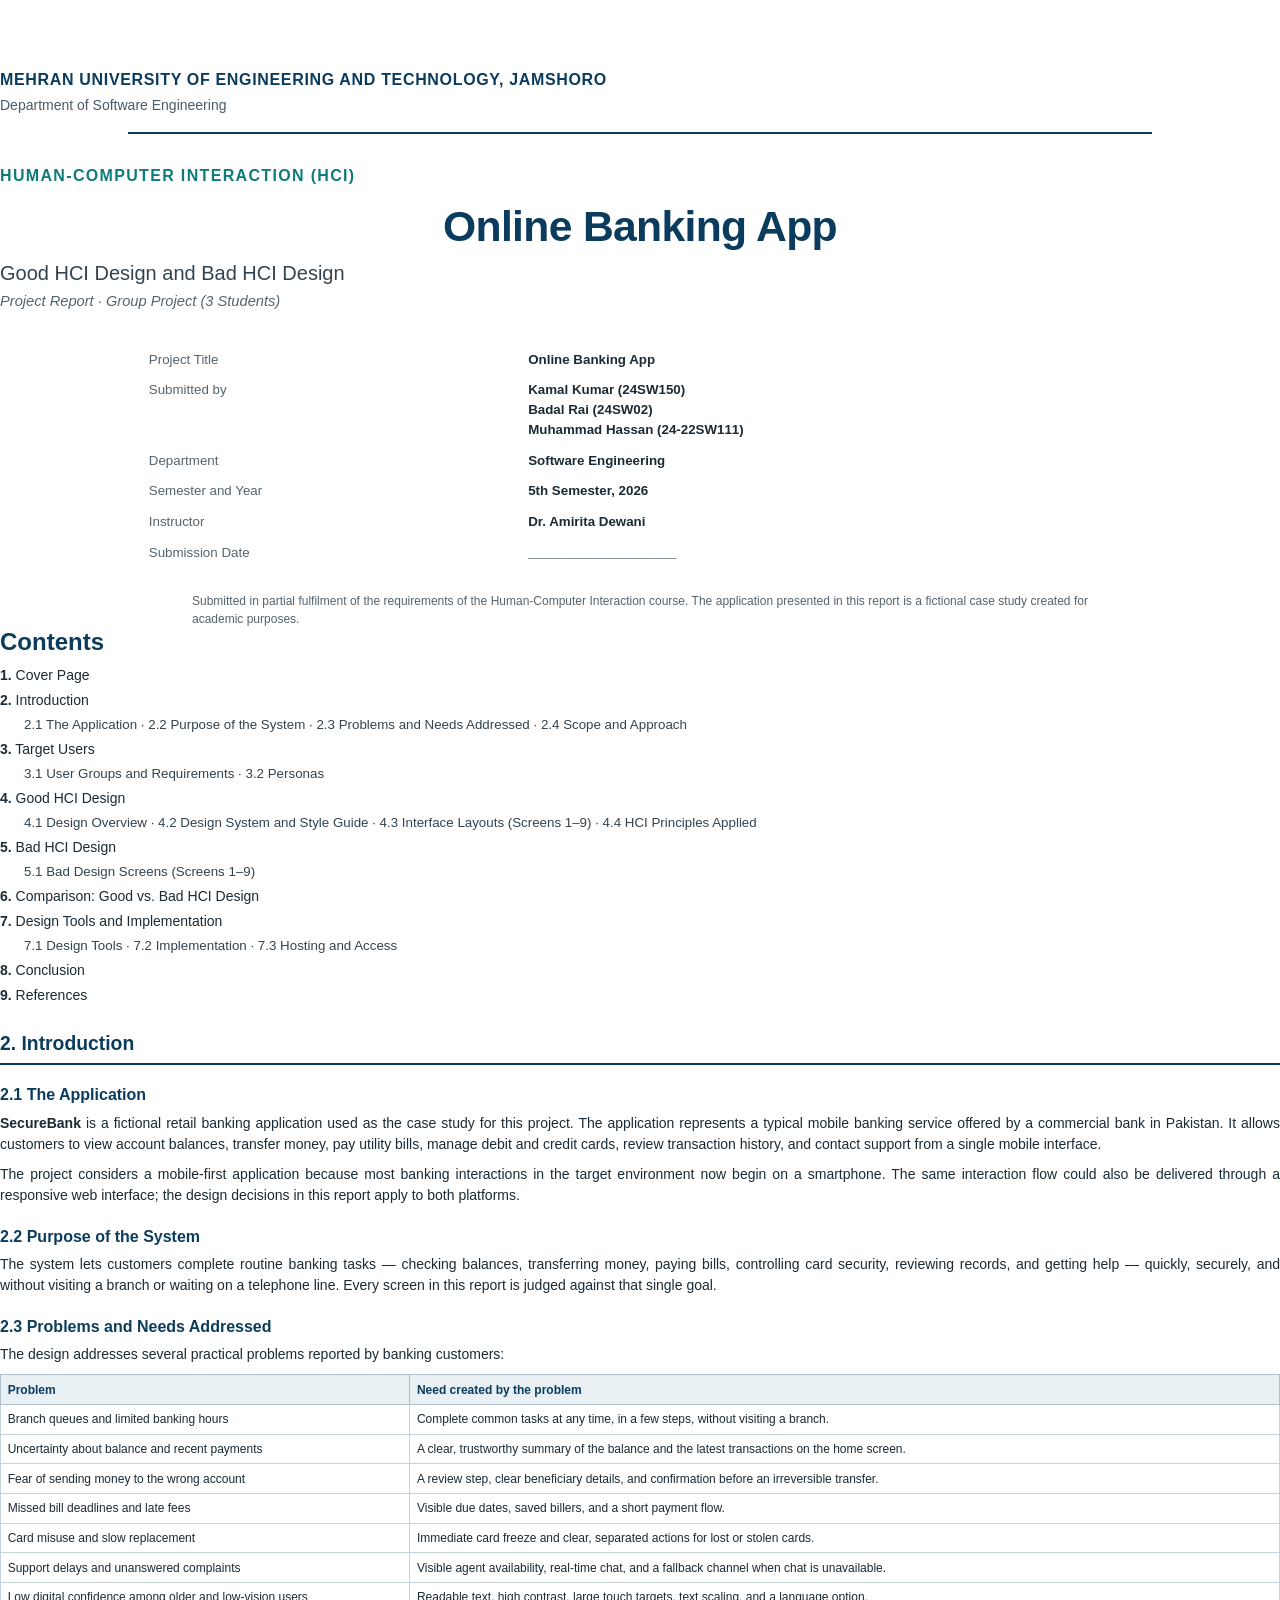
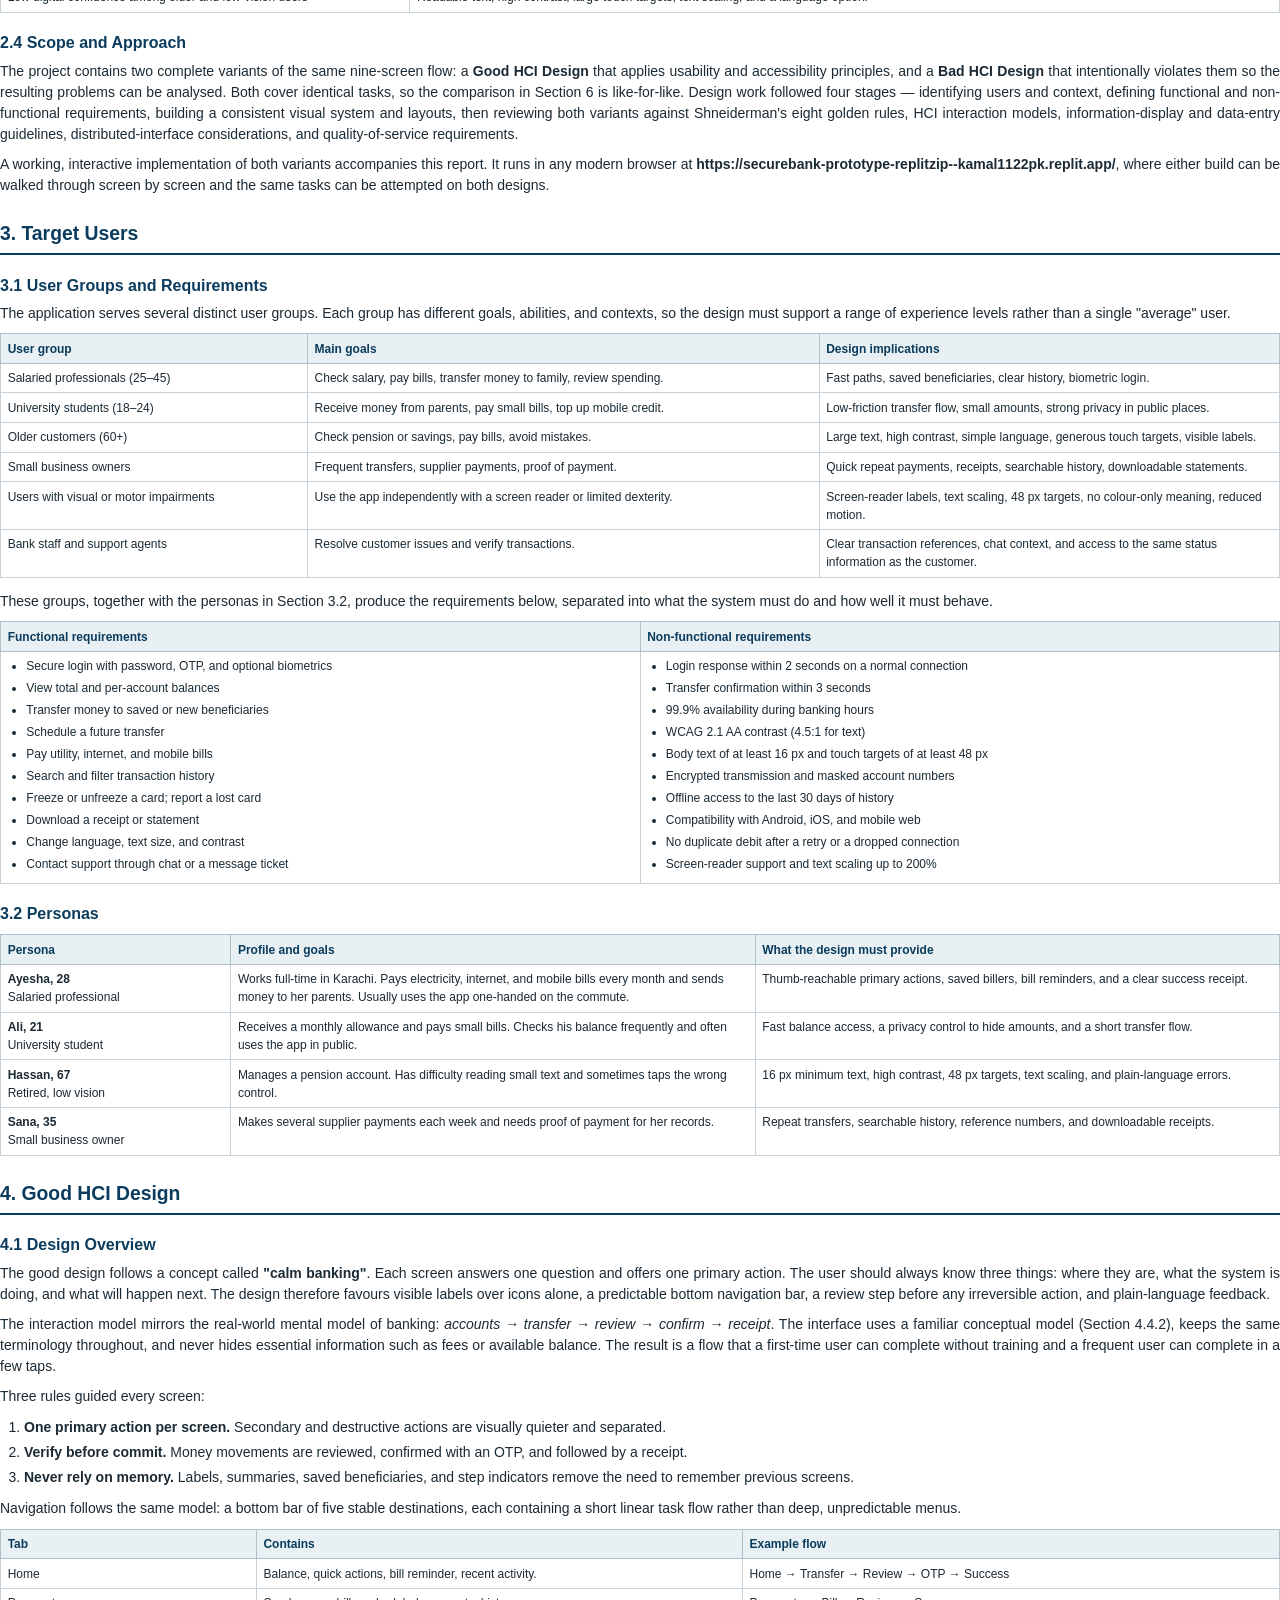
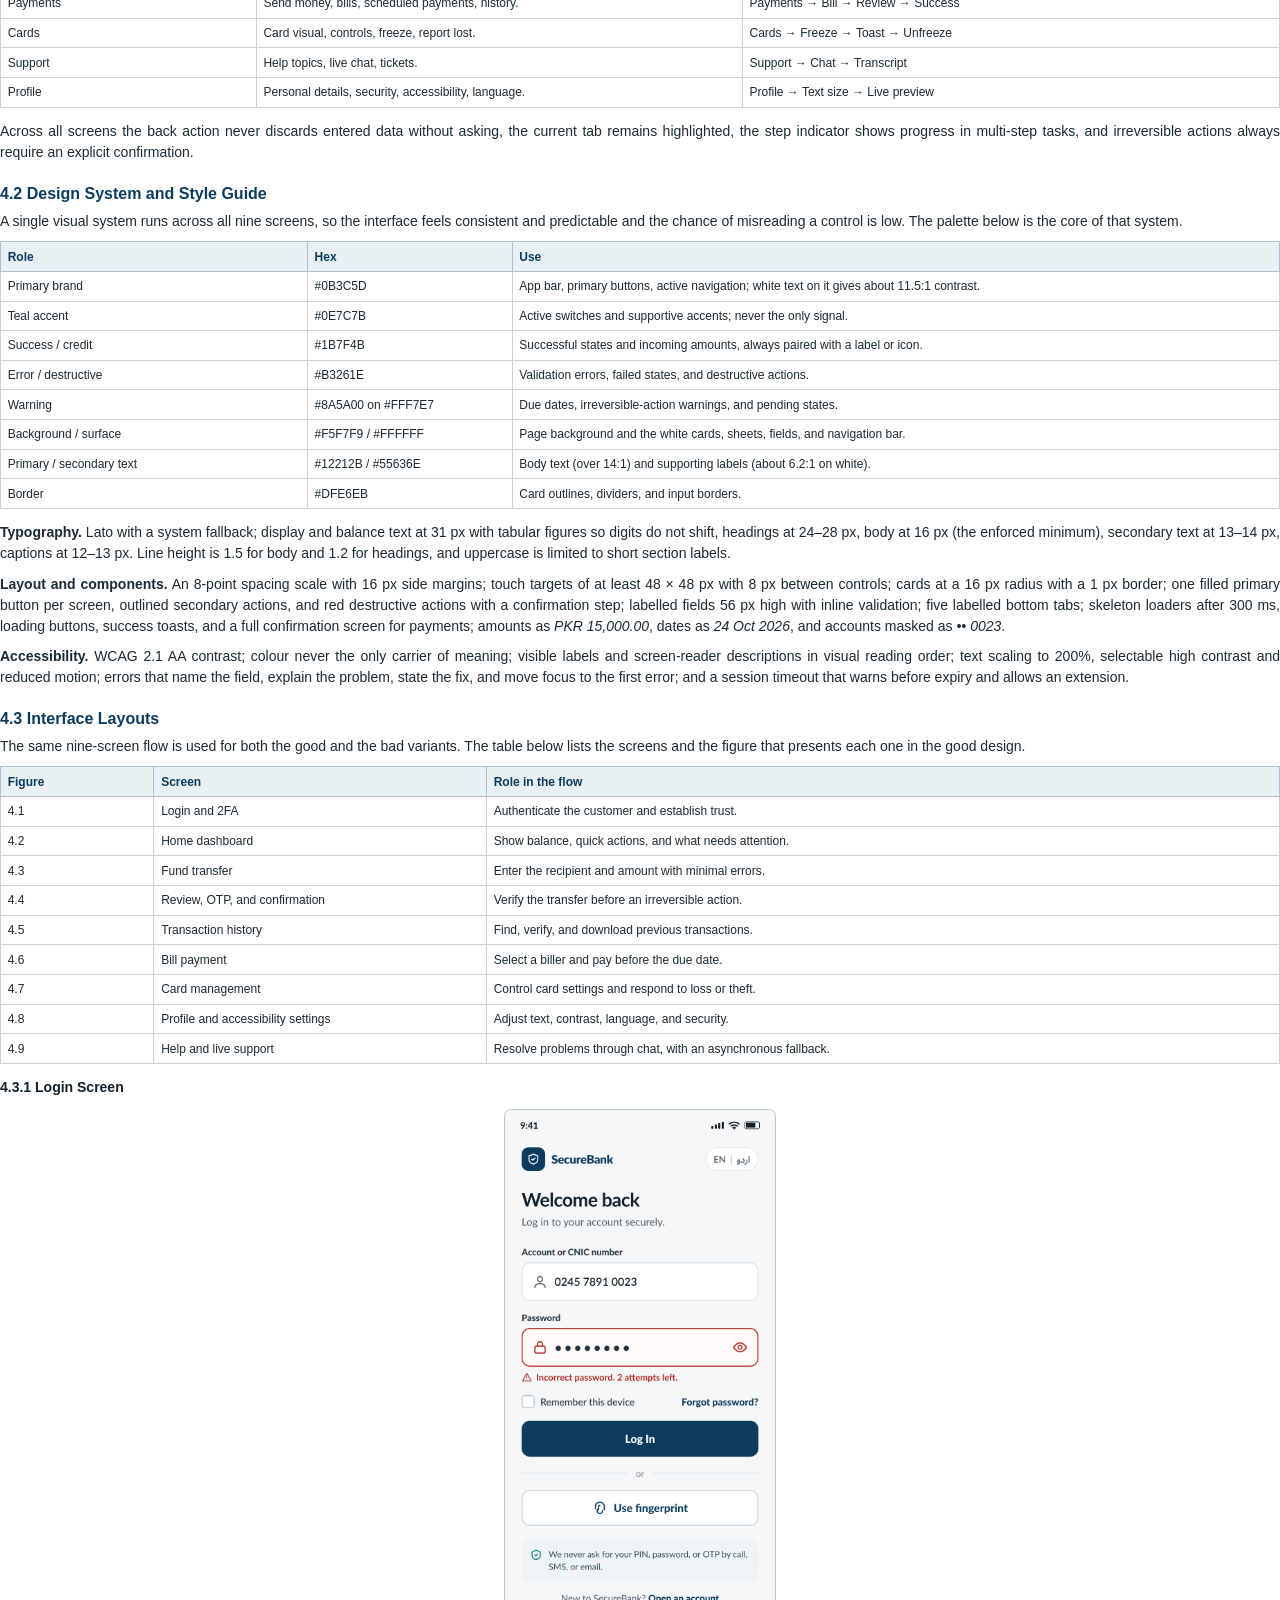
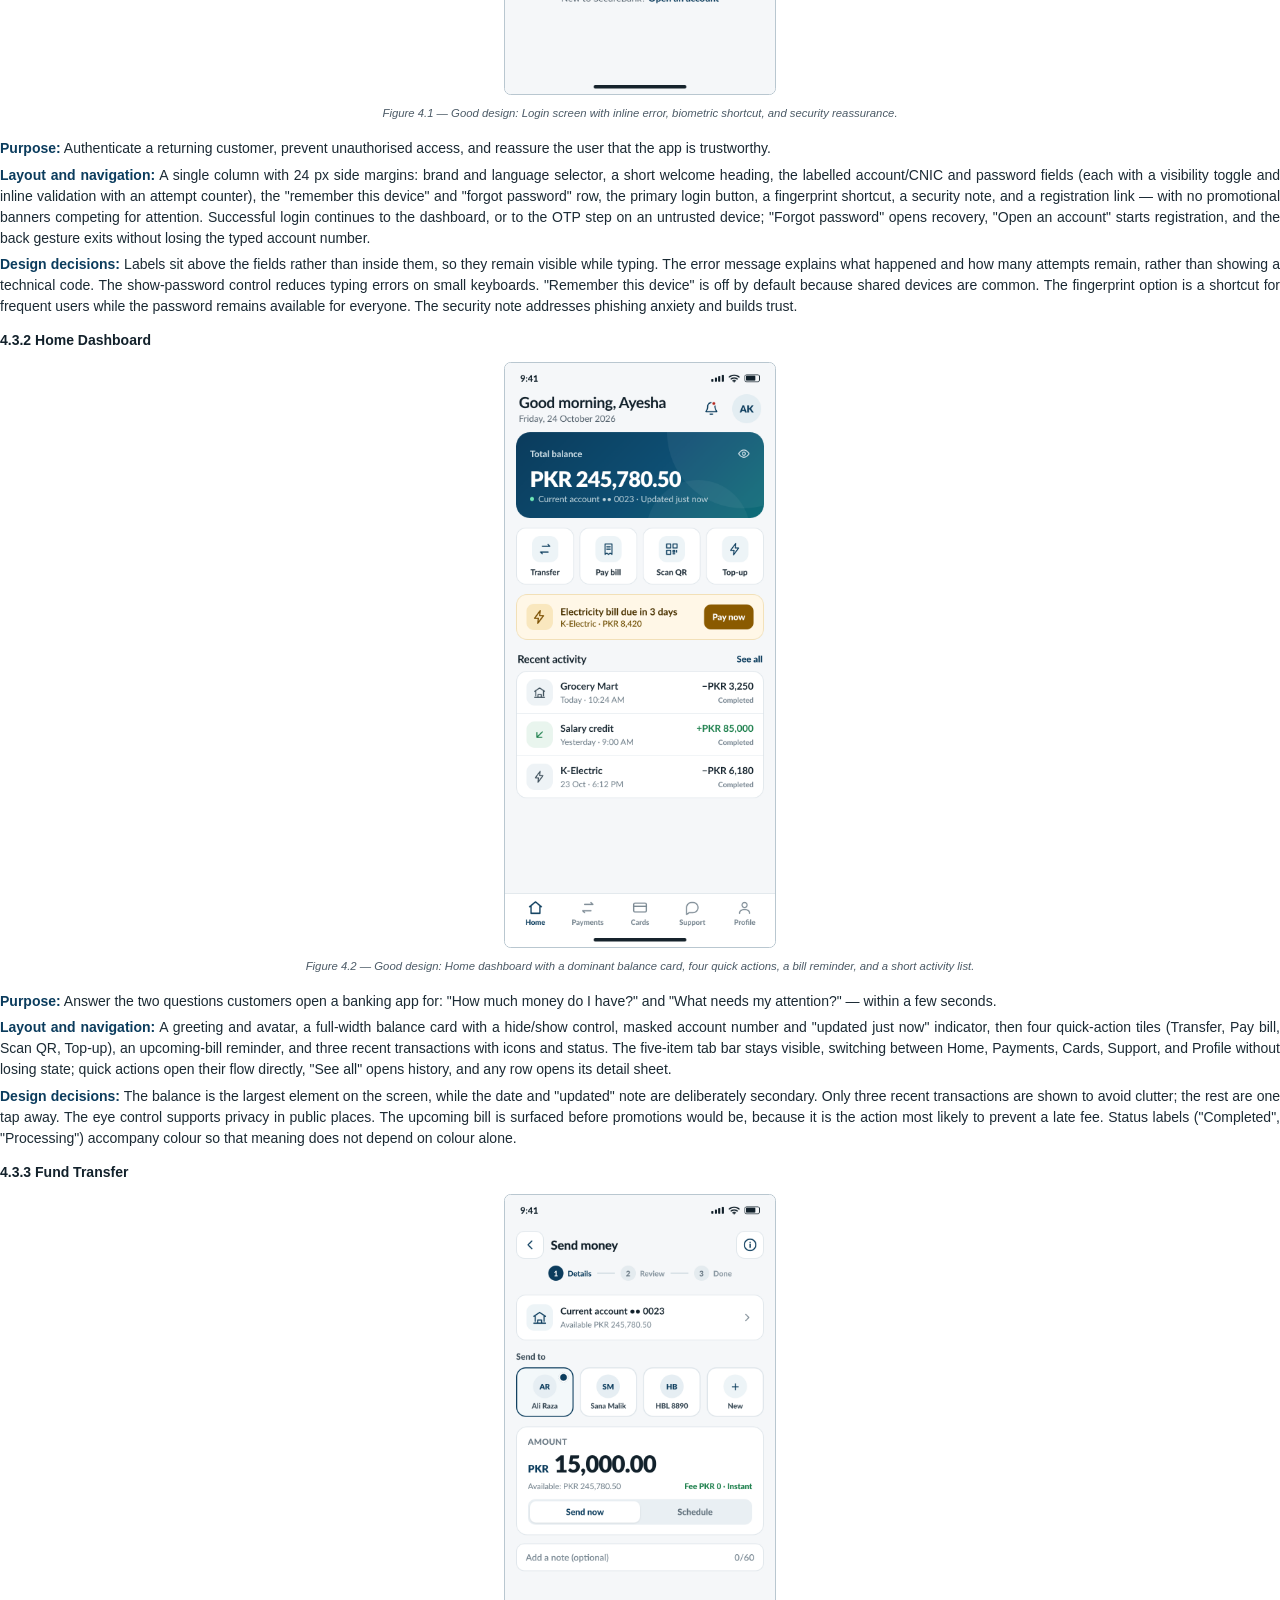
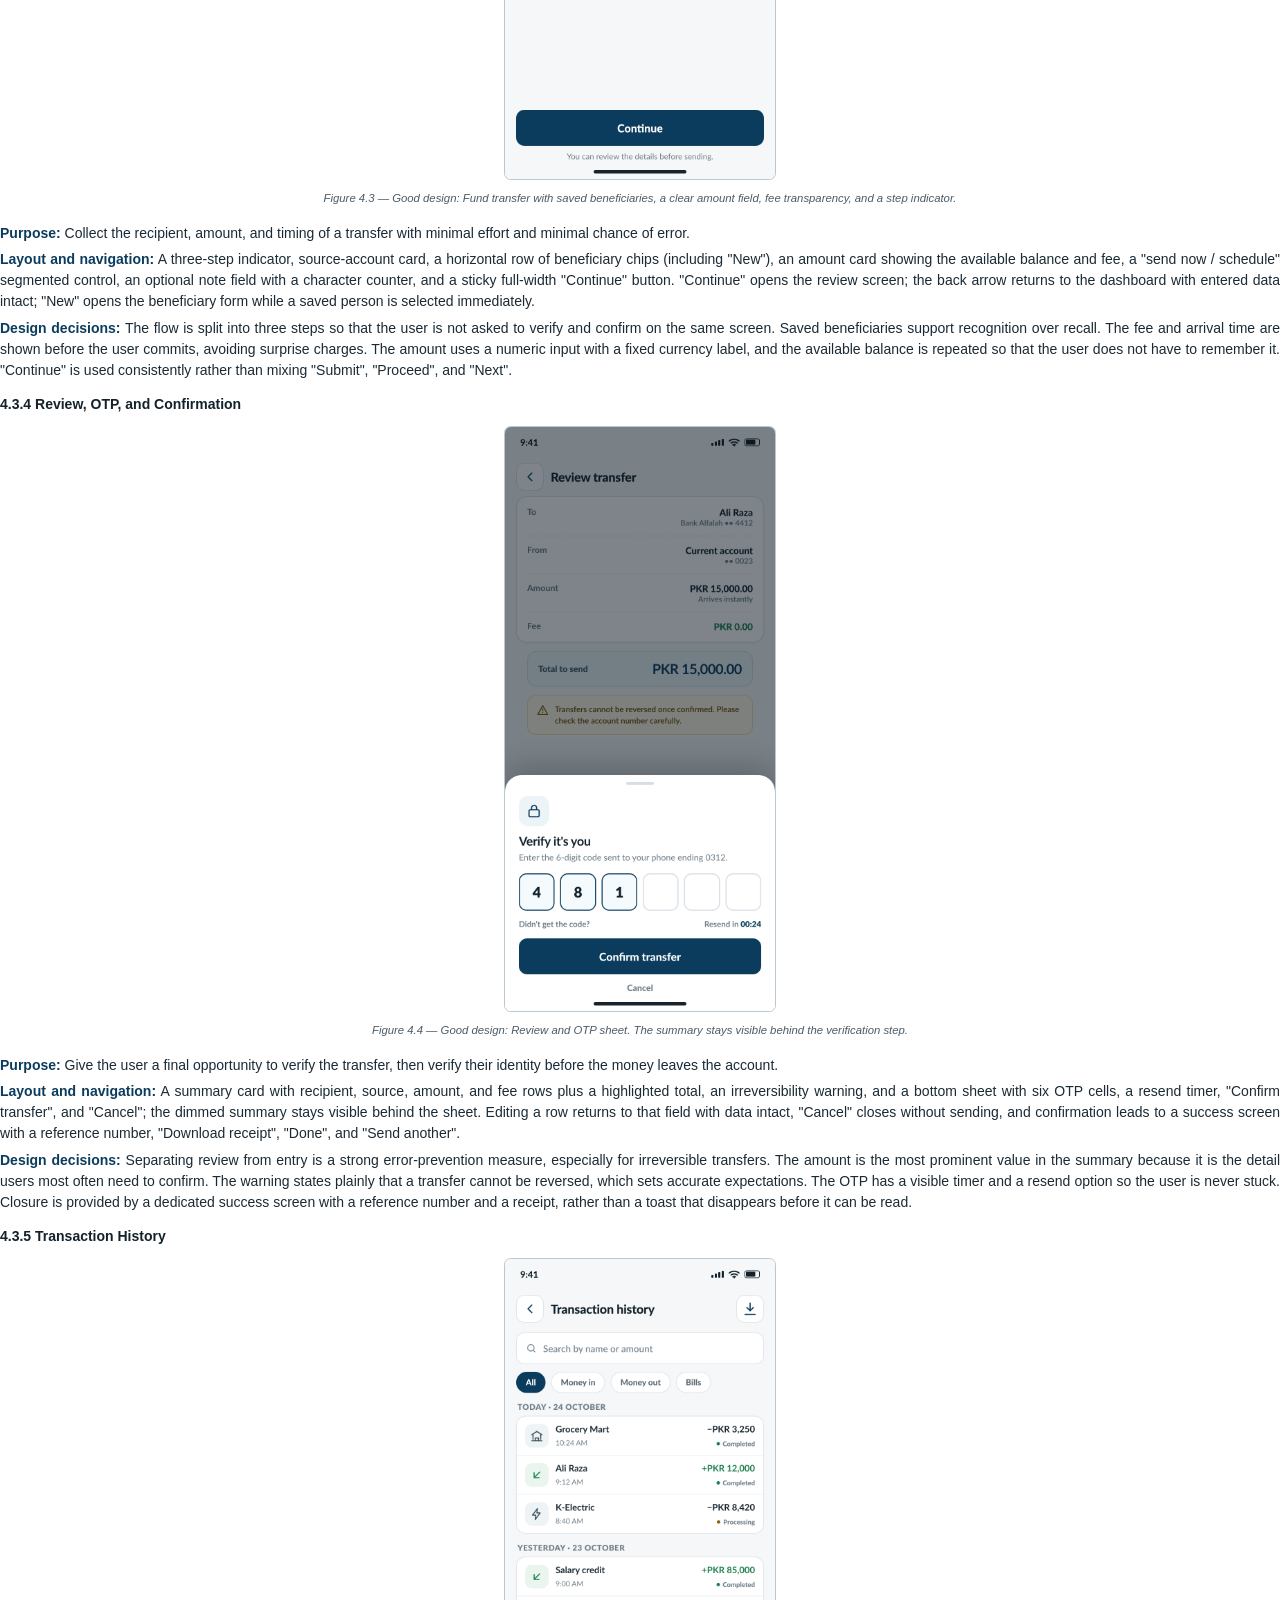
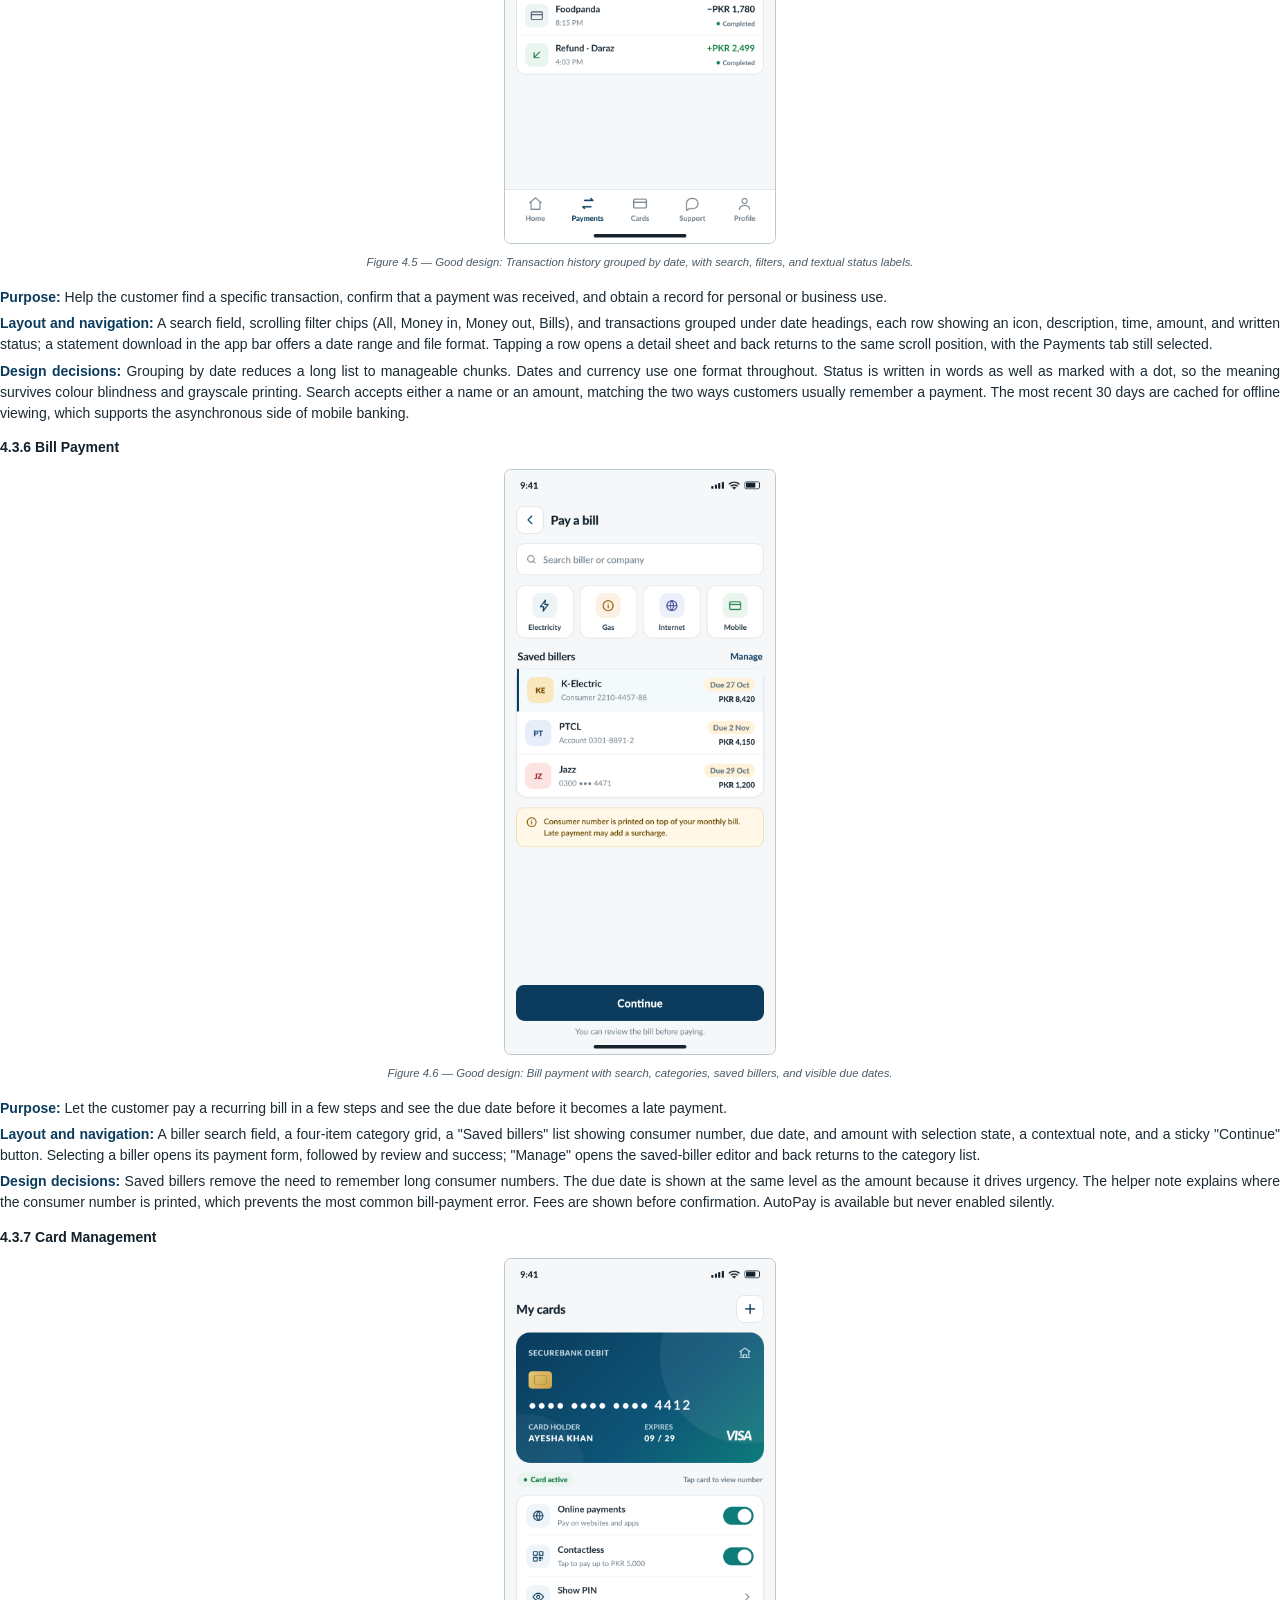
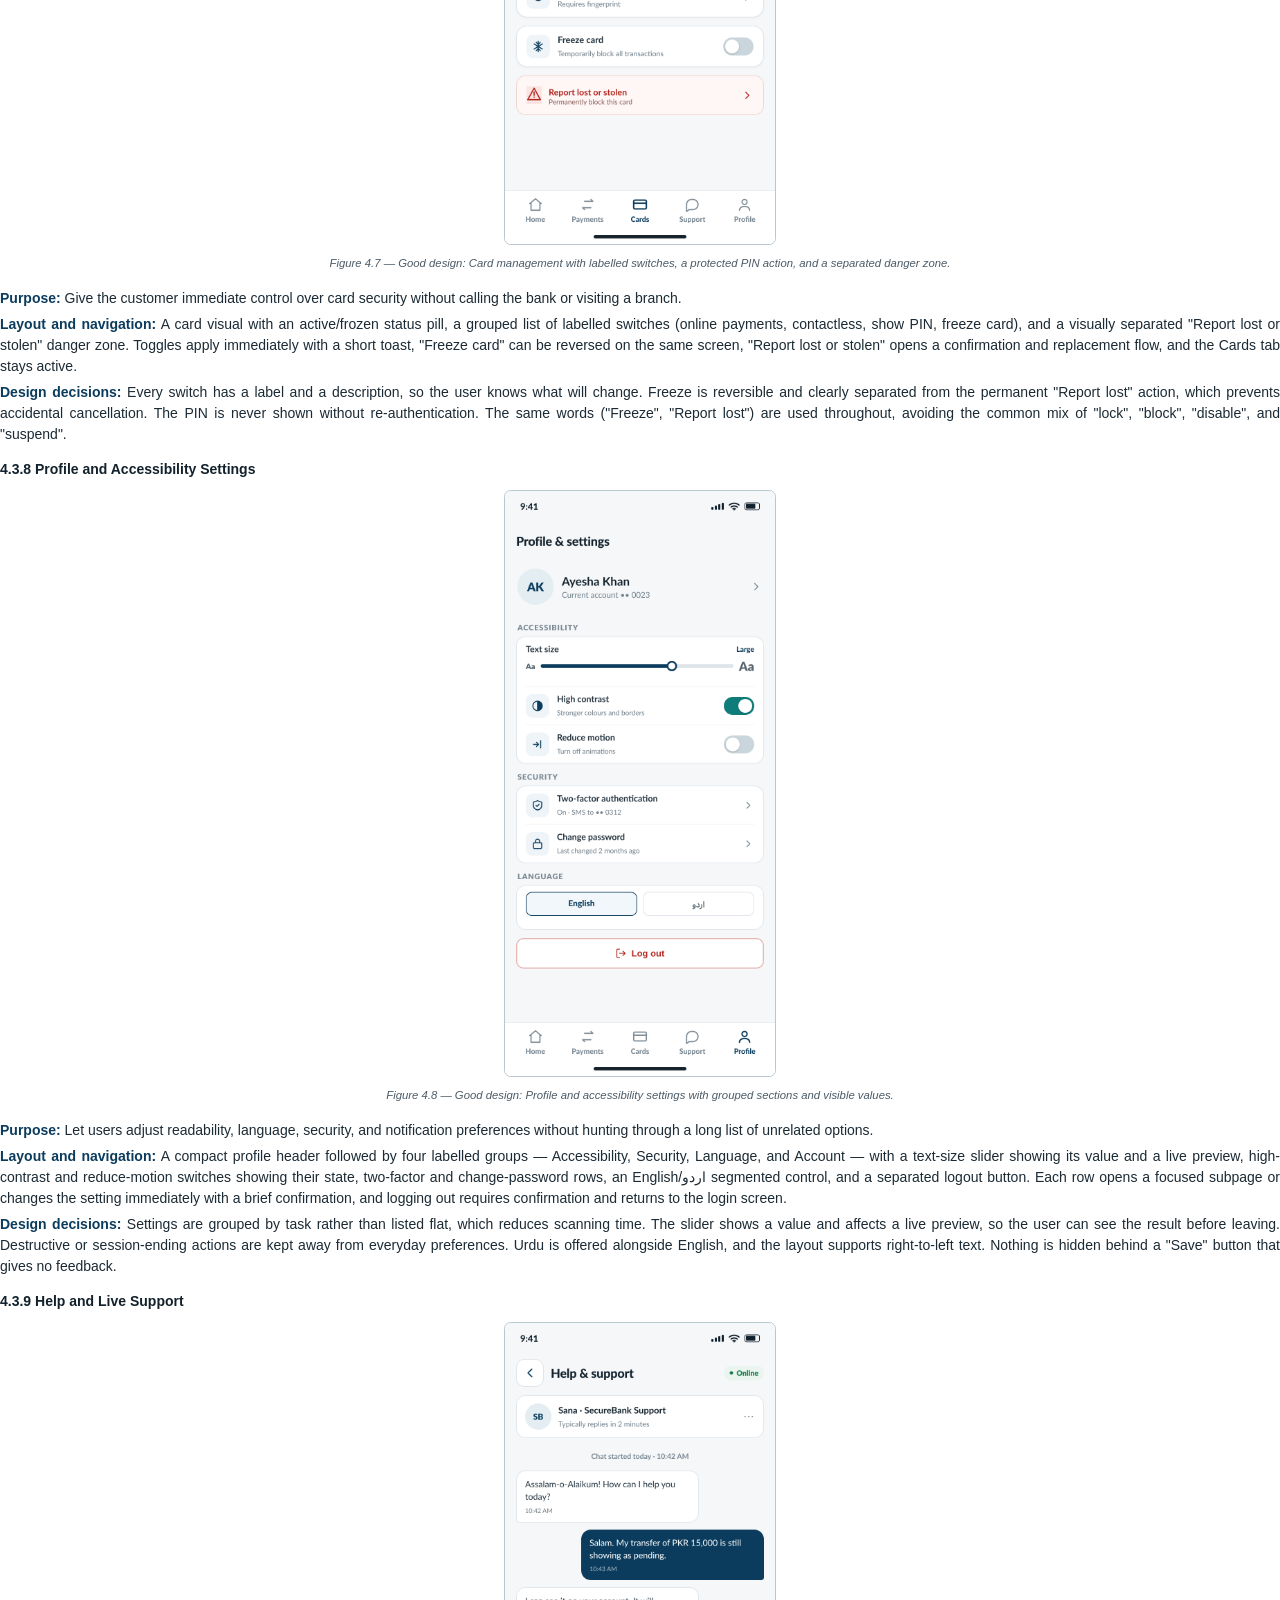
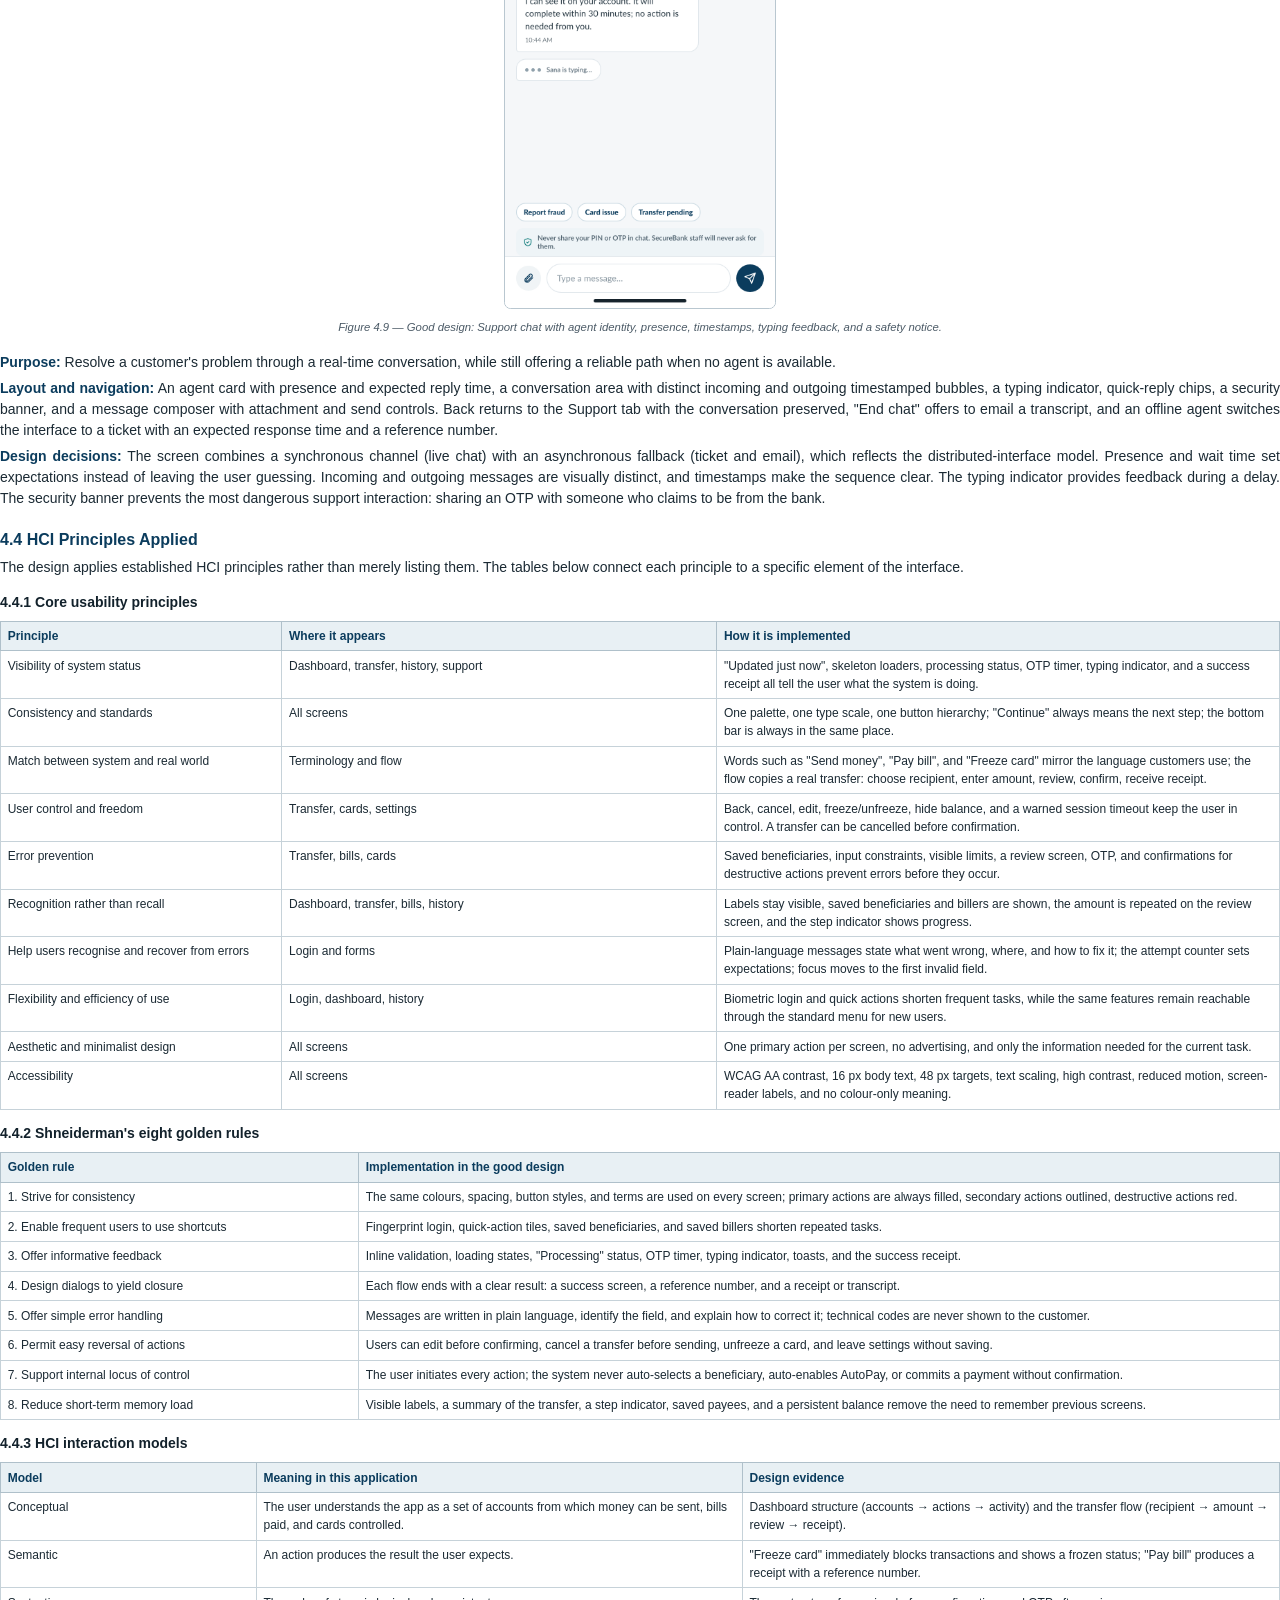
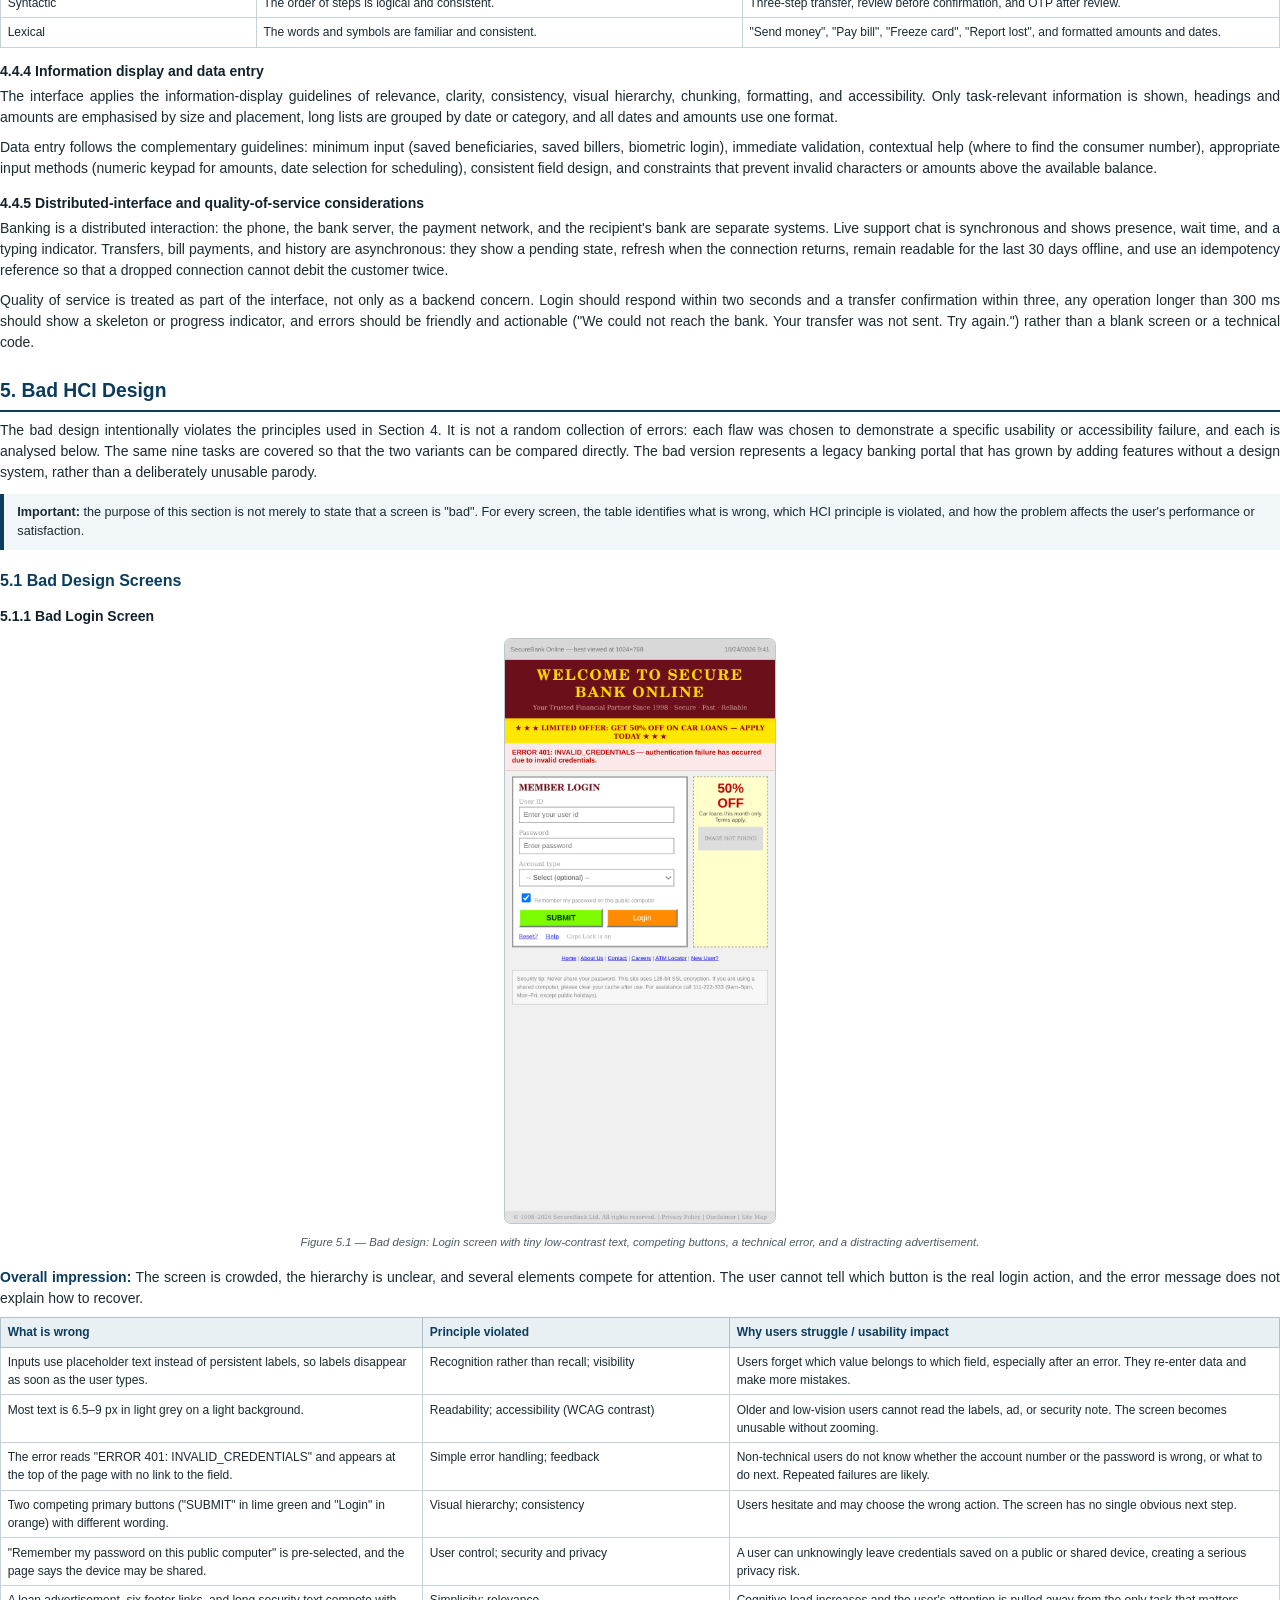
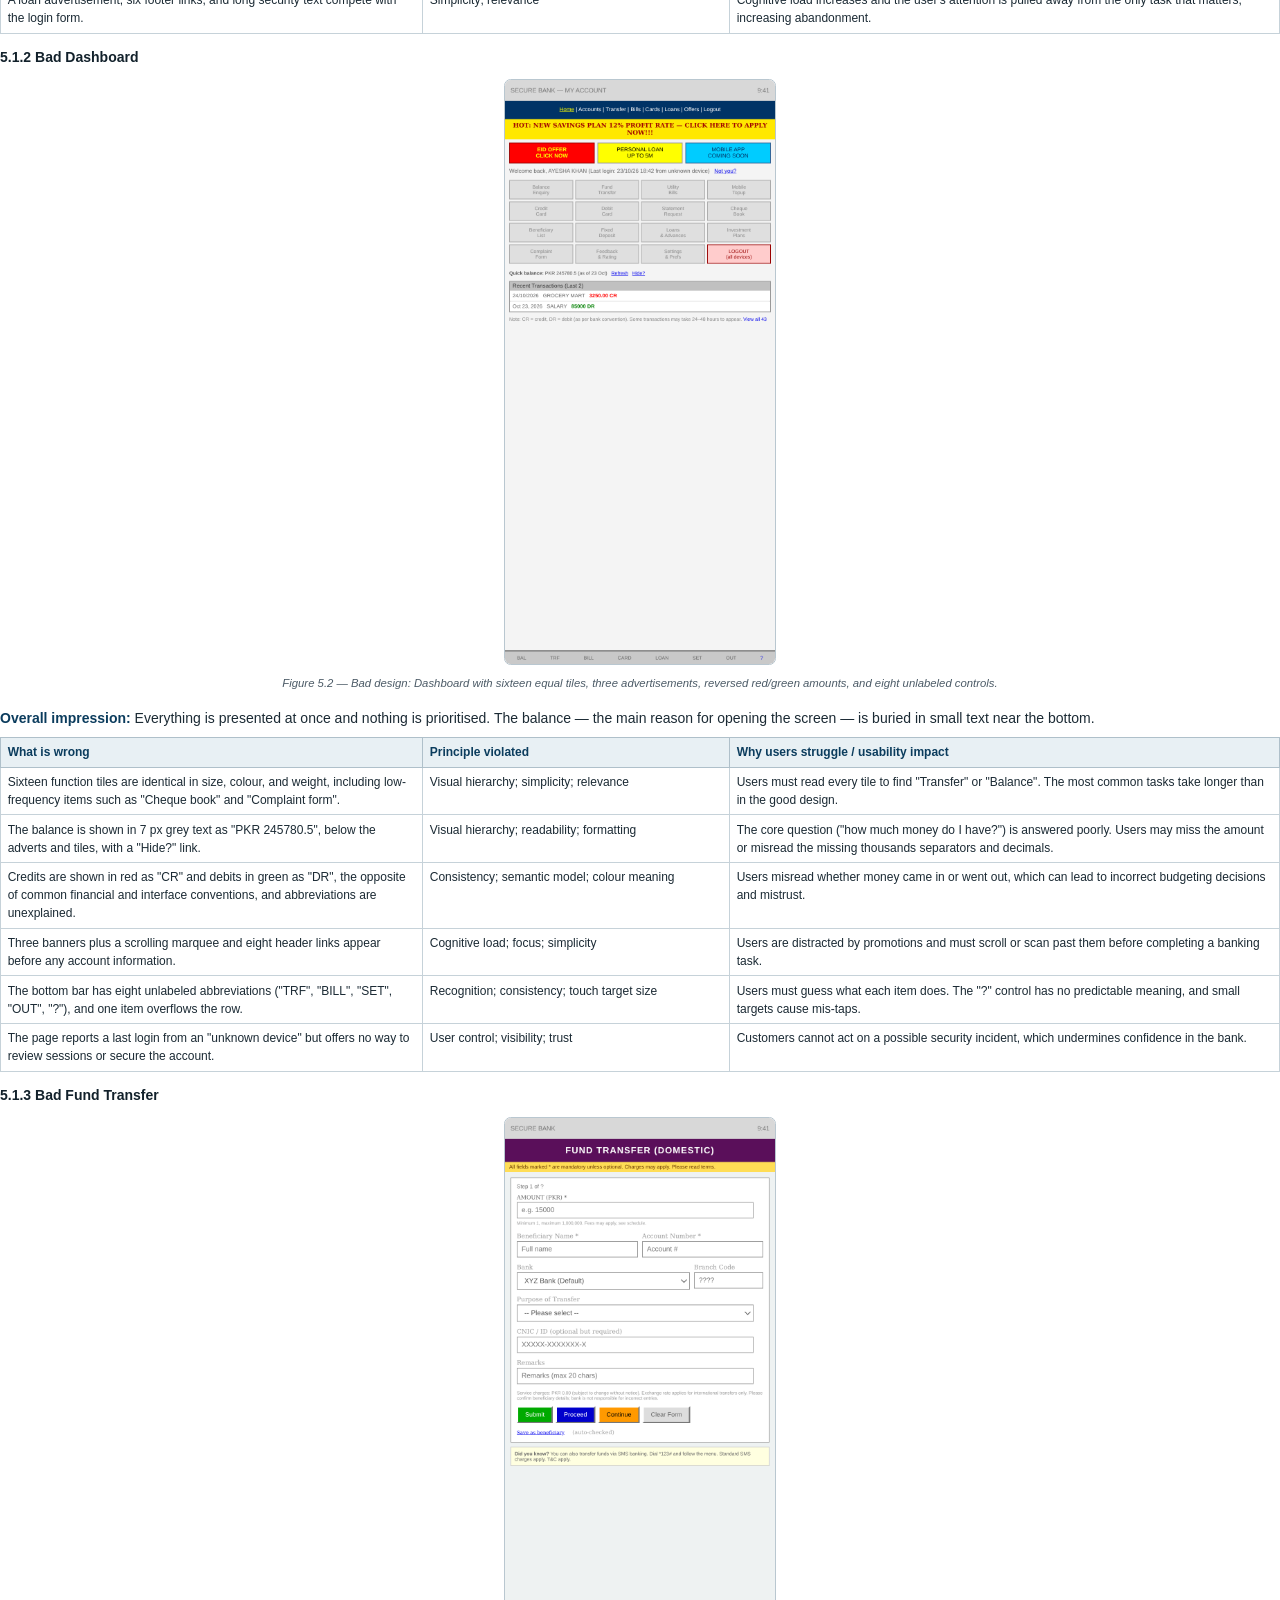
==== commit 0ac8f9cf: "Report: document the implementation stack and add the live prototype links" ====
--- a/report/HCI_Project_Report.html
+++ b/report/HCI_Project_Report.html
@@ -86,7 +86,8 @@
   <div><b>5.</b> Bad HCI Design</div>
   <div class="l2">5.1 Bad Design Screens (Screens 1–9)</div>
   <div><b>6.</b> Comparison: Good vs. Bad HCI Design</div>
-  <div><b>7.</b> Design Tools</div>
+  <div><b>7.</b> Design Tools and Implementation</div>
+  <div class="l2">7.1 Design Tools · 7.2 Implementation · 7.3 Hosting and Access</div>
   <div><b>8.</b> Conclusion</div>
   <div><b>9.</b> References</div>
 </div>
@@ -117,6 +118,7 @@
 
 <h3>2.4 Scope and Approach</h3>
 <p>The project contains two complete variants of the same nine-screen flow: a <b>Good HCI Design</b> that applies usability and accessibility principles, and a <b>Bad HCI Design</b> that intentionally violates them so the resulting problems can be analysed. Both cover identical tasks, so the comparison in Section 6 is like-for-like. Design work followed four stages — identifying users and context, defining functional and non-functional requirements, building a consistent visual system and layouts, then reviewing both variants against Shneiderman's eight golden rules, HCI interaction models, information-display and data-entry guidelines, distributed-interface considerations, and quality-of-service requirements.</p>
+<p>A working, interactive implementation of both variants accompanies this report. It runs in any modern browser at <b>https://securebank-prototype-replitzip--kamal1122pk.replit.app/</b>, where either build can be walked through screen by screen and the same tasks can be attempted on both designs.</p>
 
 <div class="pagebreak"></div>
 
@@ -521,17 +523,38 @@
 <div class="pagebreak"></div>
 
 <!-- ============ 7 TOOLS ============ -->
-<h2>7. Design Tools</h2>
-<p><b>Figma</b> was used as the primary design and prototyping tool because it supports reusable components, variants, auto layout, and clickable prototypes — everything needed to keep nine screens consistent and to demonstrate the navigation between them. Screens were rendered at a 390 × 844 px mobile viewport using the same layout specifications, colours, and type scale as the Figma file.</p>
+<h2>7. Design Tools and Implementation</h2>
+<p>The project used two toolchains: a design toolchain that settled the layouts, colour system, and type scale, and a hand-written web implementation that made both variants interactive. The live prototype opens the implementation; the design files remain the reference for the specifications in Section 4.</p>
+
+<h3>7.1 Design Tools</h3>
 <ul>
-  <li><b>Figma</b> — editable high-fidelity screens, components, variants, auto layout, and clickable prototypes for both variants.</li>
+  <li><b>Figma</b> — editable high-fidelity screens, components, variants, auto layout, and clickable flows for both variants.</li>
   <li><b>Stark plugin</b> — contrast checking against WCAG AA before export.</li>
   <li><b>Lato typeface</b> — readable humanist sans-serif across both variants (the bad variant deliberately mixes fonts).</li>
   <li><b>Material-style outline icons</b> — a consistent 24 px set, never the only label for a critical action.</li>
   <li><b>390 × 844 px viewport</b> — the standard phone frame for all eighteen screens.</li>
-  <li><b>Google Forms or Maze (optional)</b> — short usability feedback such as time-on-task and preference ratings.</li>
 </ul>
 <p>The Figma file has four pages — <b>01 Good Design</b>, <b>02 Bad Design</b>, <b>03 Components and Styles</b>, and <b>04 Flows and Prototype</b> — with components shared across screens so that the comparison between variants stays fair.</p>
+
+<h3>7.2 Implementation</h3>
+<p>Both variants were built as a single-page web application in plain HTML, CSS, and JavaScript. There is no framework, no package manager, no build step, and no external dependency: each build is a folder of static files that runs from any disk, USB stick, or static host, which keeps the prototype reproducible and protects the interface from tool version changes.</p>
+<ul>
+  <li><b>HTML5</b> — one page per build with all nine screens present as labelled sections, only the active one shown, so navigation, back behaviour, and browser history can be exercised realistically.</li>
+  <li><b>CSS</b> — custom properties for design tokens (colour, spacing, radius, type scale) with no preprocessor. The bad variant reuses the same stylesheet but deliberately breaks the token scale, so its inconsistency comes from chosen values rather than a separate codebase.</li>
+  <li><b>Vanilla JavaScript</b> — the interaction layer: screen routing, form validation, transfers, bill payment, card controls, history filtering, and dialogs. Amount formatting and validation pass through one shared money helper, so no screen can disagree with another about the balance.</li>
+  <li><b>Shared dataset</b> — both variants start from the same customer (Ayesha Khan, current account •• 0023) and the same opening balance, so a task performed in one variant is directly comparable with the same task in the other.</li>
+  <li><b>Study layer</b> — a separate script adds numbered annotations, a task sheet with timings, a System Usability Scale form, an event log, and JSON/CSV export. It attaches to either build without altering the interface under evaluation.</li>
+</ul>
+
+<h3>7.3 Hosting and Access</h3>
+<p>The prototype is deployed as a static site, so no server, database, or account is needed to view it. Study data stays in the participant's own browser and is exported by the researcher, which keeps personal data off the host.</p>
+<ul>
+  <li><b>Live prototype:</b> https://securebank-prototype-replitzip--kamal1122pk.replit.app/</li>
+  <li><b>Good HCI build:</b> https://securebank-prototype-replitzip--kamal1122pk.replit.app/good/</li>
+  <li><b>Bad HCI build:</b> https://securebank-prototype-replitzip--kamal1122pk.replit.app/bad/</li>
+  <li><b>Source and report copy:</b> https://github.com/kamalk101/securebank-hci-prototype</li>
+</ul>
+
 
 <!-- ============ 8 CONCLUSION ============ -->
 <h2>8. Conclusion</h2>
